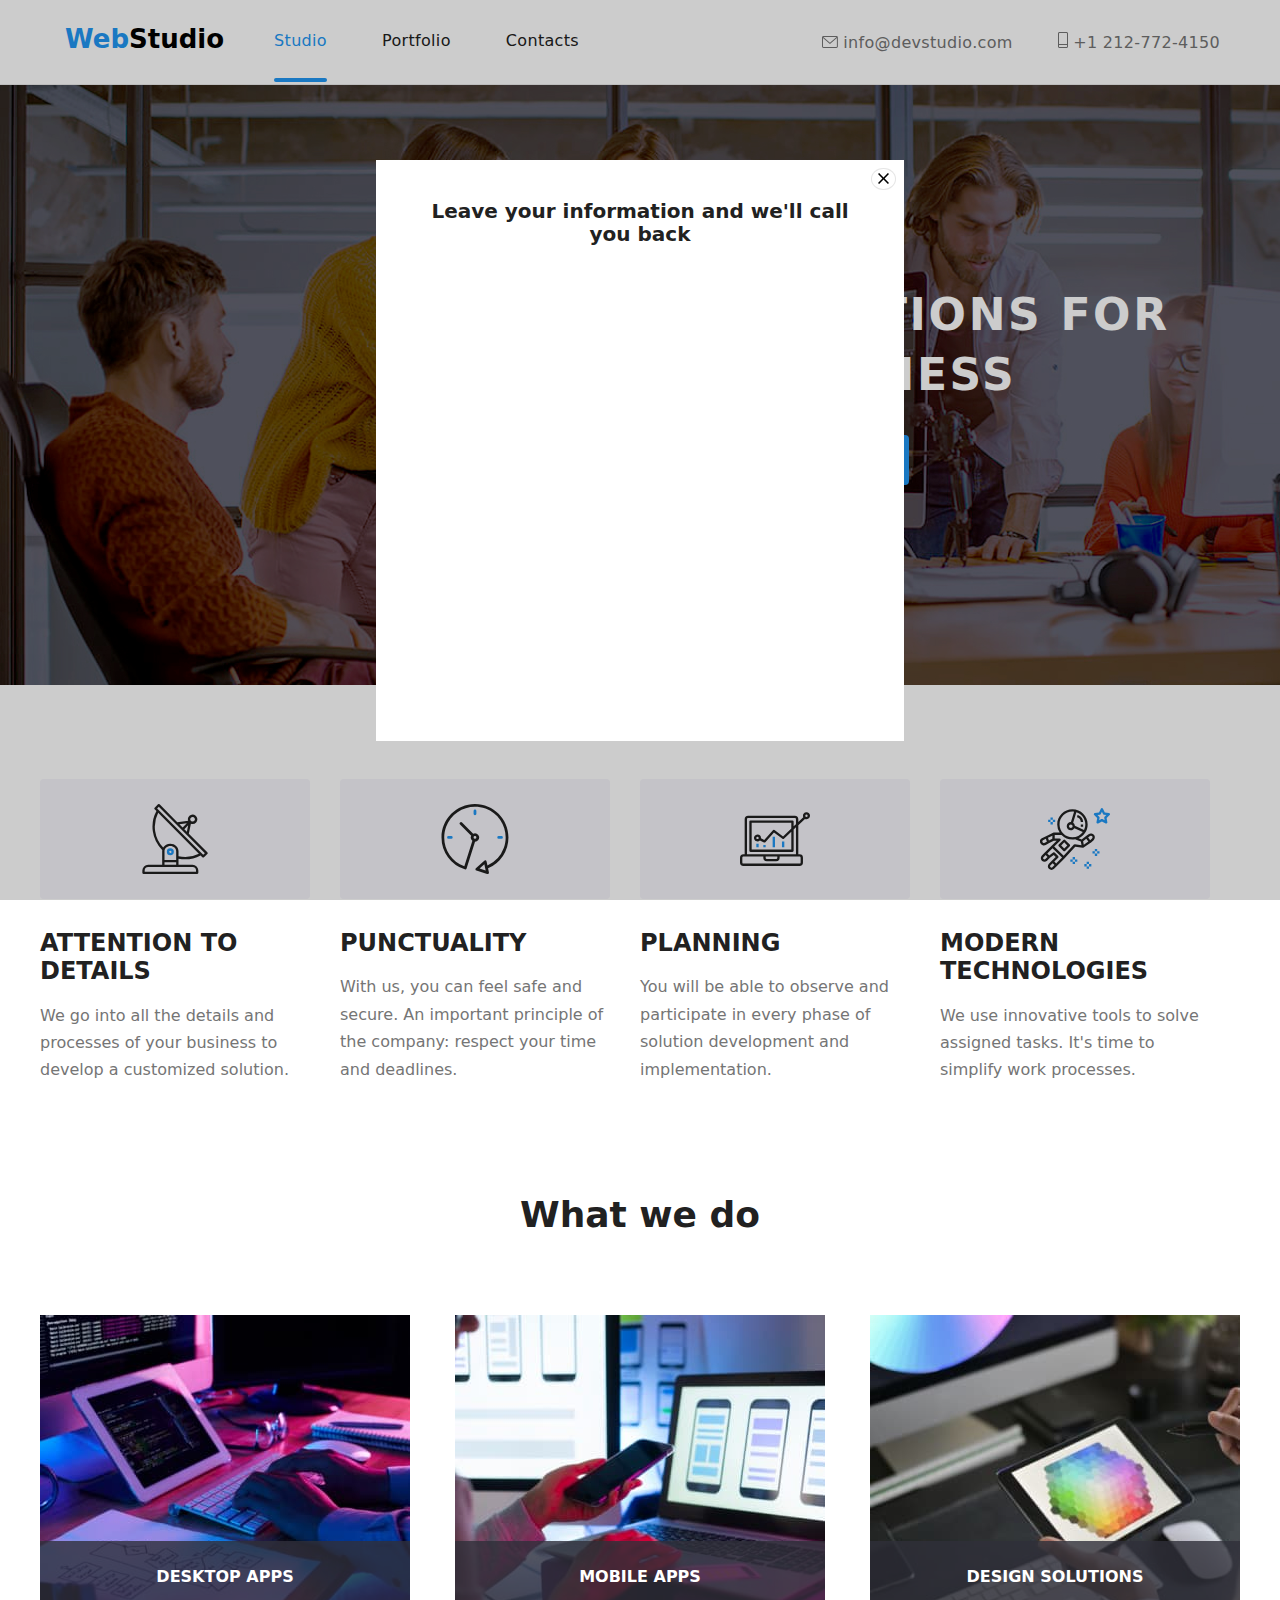
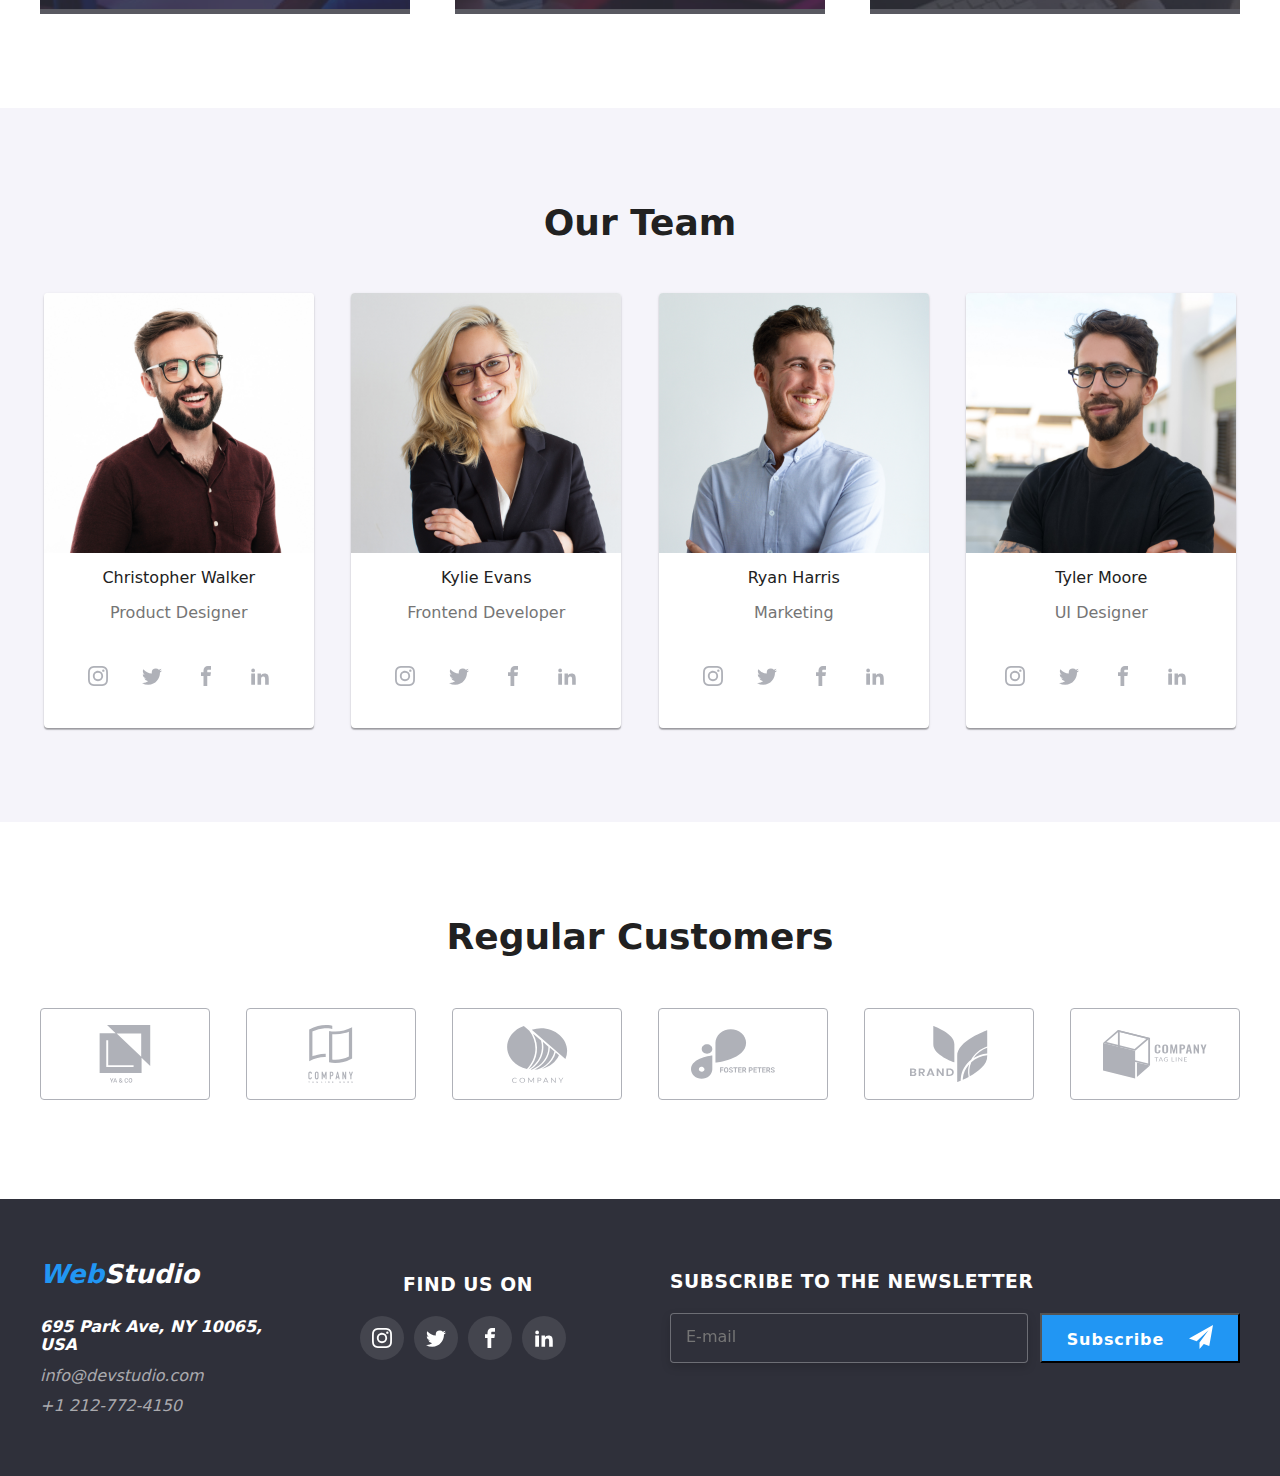
==== index.html @ fa88ace7 "partial" ====
<!DOCTYPE html>
<html lang="en">

<head>
  <title>Web Studio Homework Project</title>
  <link rel="stylesheet"
    href="https://cdnjs.cloudflare.com/ajax/libs/modern-normalize/1.1.0/modern-normalize.min.css" />
  <link rel="stylesheet" href="css/styles.css" />
  <link rel="preconnect" href="https://fonts.googleapis.com">
  <link rel="preconnect" href="https://fonts.gstatic.com" crossorigin>
  <link href="https://fonts.googleapis.com/css2?family=Raleway:wght@700&family=Roboto:wght@400;500;700;900&display=swap"
    rel="stylesheet">

</head>

<body>

  <div class="modal is-hidden" data-modal>
    <div class="inner-modal">
      <button class="close-modal">
        <svg width="11" height="11" data-modal-close>
          <use href="/images/icons.svg#icon-x"></use>
        </svg>
      </button>
      <h2 class="formular-title">Leave your information and we'll call you back</h2>
    </div>

  </div>













  <div class="container border">
    <header class=" section page-header">
      <a class="link header-logo" href="index.html"><span class="logo-highlight">Web</span>Studio
      </a>
      <nav>
        <ul class="unstyled-list">
          <li class="main-nav-item"><a class="main-nav-link link selected-item" href="index.html">Studio</a></li>
          <li class="main-nav-item"><a class="main-nav-link link" href="portofolio.html">Portfolio</a></li>
          <li class="main-nav-item"><a class="main-nav-link link" href="contacts.html">Contacts</a></li>
        </ul>
      </nav>
      <ul class="contact-list unstyled-list">
        <li class="contact-list-item"> <a class="contact-nav-link link" href="mailto:info@devstudio.com">
            <svg class="header-icon" width="16" height="12">
              <use href="images/icons.svg#icon-envelope"></use>
            </svg> info@devstudio.com
          </a>
        </li>
        <li class="contact-list-item"> <a class="contact-nav-link link" href="tel:+12127724150">
            <svg class="header-icon" width="10" height="16">
              <use href="images/icons.svg#icon-Vector"></use>
            </svg>
            +1 212-772-4150</a>
        </li>
      </ul>
    </header>
  </div>
  <main>
    <div class="container">
      <section class="section hero-section">
        <h1 class="hero-title">EFFECTIVE SOLUTIONS FOR</br> YOUR BUSINESS</h1>
        <button class="main-sec-button" type="button" data-modal-open="1">Request our service</button>


      </section>
      </section>
    </div>
    <div class="container">
      <section class="section page-section">
        <ul class="unstyled-list page-sec-icon">
          <li class="page-icon-list">
            <svg class="page-icon">
              <use href="images/icons.svg#icon-antenna">
              </use>
            </svg>
          </li>
          <li class="page-icon-list">
            <svg class="page-icon">
              <use href="images/icons.svg#icon-clock">
              </use>
            </svg>
          </li>
          <li class="page-icon-list">
            <svg class="page-icon">
              <use href="images/icons.svg#icon-diagram">
              </use>
            </svg>
          </li>
          <li class="page-icon-list">
            <svg class="page-icon">
              <use href="images/icons.svg#icon-astronaut">
              </use>
            </svg>
          </li>
        </ul>
        <ul class="unstyled-list page-sec-list">
          <li class="page-list-item">
            <h2 class="page-sec-subtitle">ATTENTION TO DETAILS</h2>
            <p class="page-sec-text">
              We go into all the details and processes
              of your business to develop a
              customized solution.
            </p>
          </li>
          <li class="page-list-item">
            <h2 class="page-sec-subtitle">PUNCTUALITY</h2>
            <p class="page-sec-text">
              With us, you can feel safe and secure.
              An important principle of the company:
              respect your time and deadlines.
            </p>
          </li>
          <li class="page-list-item">
            <h2 class="page-sec-subtitle">PLANNING</h2>
            <p class="page-sec-text">
              You will be able to observe and
              participate in every phase of solution
              development and implementation.
            </p>
          </li>
          <li class="page-list-item">
            <h2 class="page-sec-subtitle">MODERN TECHNOLOGIES</h2>
            <p class="page-sec-text">
              We use innovative tools to solve
              assigned tasks. It's time to simplify work
              processes.
            </p>
          </li>
        </ul>
      </section>
    </div>
    <div class="container">
      <section class="section about-section">
        <h2 class="about-section-title">What we do</h2>
        <div class="about-images">
          <div class="thumb">
            <img src="images/img01.jpg" alt="Typing code" width="370" />
            <p class="label">DESKTOP APPS</p>
          </div>
          <div class="thumb">
            <img src="images/img02.jpg" alt="Designing mobile app" width="370" />
            <p class="label">Mobile APPS</p>
          </div>
          <div class="thumb">
            <img src="images/img03.jpg" alt="Color palette" width="370" />
            <p class="label">DESIGN SOLUTIONS</p>
          </div>
        </div>
      </section>
    </div>

    </div>
    <div class="container team-bg-color">
      <section class="section team-sec">
        <h2 class="section-title">Our Team</h2>
        <ul class="unstyled-list team-list">
          <li class="team-list-item card">
            <img class="card-image" src="images/team/christopherwalker .jpg" alt="Christopher Walker Product designer"
              width="270" />
            <h3 class="employee-name">Christopher Walker</h3>
            <p class="position">Product Designer</p>
            <ul class="unstyled-list social-list">
              <li>
                <a href="#" target="_blank" class="social-link">
                  <svg class="social-icon">
                    <use href="images/icons.svg#icon-instagram">
                    </use>
                  </svg>
                </a>
              </li>
              <li>
                <a href=" #" target="_blank" class="social-link">
                  <svg class="social-icon">
                    <use href="images/icons.svg#icon-twitter"></use>
                  </svg>
                </a>
              </li>
              <li>
                <a href="#" target="_blank" class="social-link">
                  <svg class="social-icon">
                    <use href="images/icons.svg#icon-facebook"></use>
                  </svg>
                </a>
              </li>
              <li>
                <a href="#" target="_blank" class="social-link">
                  <svg class="social-icon">
                    <use href="images/icons.svg#icon-linkedin"></use>
                  </svg>
                </a>
              </li>
            </ul>
          </li>
          <li class="team-list-item card">
            <img class="card-image" src="images/team/kylieevans .jpg" alt="Kylie Evans Frontend Developer"
              width="270" />
            <h3 class="employee-name">Kylie Evans</h3>
            <p class="position">Frontend Developer</p>
            <ul class="unstyled-list social-list">
              <li>
                <a href="#" target="_blank" class="social-link">
                  <svg class="social-icon">
                    <use href="images/icons.svg#icon-instagram">
                    </use>
                  </svg>
                </a>
              </li>
              <li>
                <a href=" #" target="_blank" class="social-link">
                  <svg class="social-icon">
                    <use href="images/icons.svg#icon-twitter"></use>
                  </svg>
                </a>
              </li>
              <li>
                <a href="#" target="_blank" class="social-link">
                  <svg class="social-icon">
                    <use href="images/icons.svg#icon-facebook"></use>
                  </svg>
                </a>
              </li>
              <li>
                <a href="#" target="_blank" class="social-link">
                  <svg class="social-icon">
                    <use href="images/icons.svg#icon-linkedin"></use>
                  </svg>
                </a>
              </li>
            </ul>

          </li>
          <li class="team-list-item card">
            <img class="card-image" src="images/team/ryanharris .jpg" alt="Ryan Harris Marketing" width="270" />
            <h3 class="employee-name">Ryan Harris</h3>
            <p class="position">Marketing</p>
            <ul class="unstyled-list social-list">
              <li>
                <a href="#" target="_blank" class="social-link">
                  <svg class="social-icon">
                    <use href="images/icons.svg#icon-instagram">
                    </use>
                  </svg>
                </a>
              </li>
              <li>
                <a href=" #" target="_blank" class="social-link">
                  <svg class="social-icon">
                    <use href="images/icons.svg#icon-twitter"></use>
                  </svg>
                </a>
              </li>
              <li>
                <a href="#" target="_blank" class="social-link">
                  <svg class="social-icon">
                    <use href="images/icons.svg#icon-facebook"></use>
                  </svg>
                </a>
              </li>
              <li>
                <a href="#" target="_blank" class="social-link">
                  <svg class="social-icon">
                    <use href="images/icons.svg#icon-linkedin"></use>
                  </svg>
                </a>
              </li>
            </ul>

          </li>
          <li class="team-list-item card">
            <img class="card-image" src="images/team/tylermoore .jpg" alt="Tyler Moore UI Designer" width="270" />
            <h3 class="employee-name">Tyler Moore</h3>
            <p class="position">UI Designer</p>
            <ul class="unstyled-list social-list">
              <li>
                <a href="#" target="_blank" class="social-link">
                  <svg class="social-icon">
                    <use href="images/icons.svg#icon-instagram">
                    </use>
                  </svg>
                </a>
              </li>
              <li>
                <a href=" #" target="_blank" class="social-link">
                  <svg class="social-icon">
                    <use href="images/icons.svg#icon-twitter"></use>
                  </svg>
                </a>
              </li>
              <li>
                <a href="#" target="_blank" class="social-link">
                  <svg class="social-icon">
                    <use href="images/icons.svg#icon-facebook"></use>
                  </svg>
                </a>
              </li>
              <li>
                <a href="#" target="_blank" class="social-link">
                  <svg class="social-icon">
                    <use href="images/icons.svg#icon-linkedin"></use>
                  </svg>
                </a>
              </li>
              <li>
            </ul>
          </li>
        </ul>
    </div>
    <div class="container">
      <section class="section">
        <ul class="unstyled-list">
          <h2 class="customers-title">Regular Customers</h2>
          <ul class="unstyled-list customers-list">
            <li class="customers-icon">
              <a href="#" target="_blank">
                <svg class="icon-card">
                  <use href="images/icons.svg#icon-Union">
                  </use>
                </svg>
              </a>
            </li>
            <li class="customers-icon">
              <a href="#" target="_blank">
                <svg class="icon-card">
                  <use href="images/icons.svg#icon-Union-2">
                  </use>
                </svg>
              </a>
            </li>
            <li class="customers-icon">
              <a href="#" target="_blank">
                <svg class="icon-card">
                  <use href="images/icons.svg#icon-Union-3">
                  </use>
                </svg>
              </a>
            </li>
            <li class=" customers-icon">
              <a href="#" target="_blank">
                <svg class="icon-card">
                  <use href="images/icons.svg#icon-Union-4">
                  </use>
                </svg>
              </a>
            </li>
            <li class="customers-icon">
              <a href="#" target="_blank">
                <svg class="icon-card">
                  <use href="images/icons.svg#icon-Union-5">
                  </use>
                </svg>
              </a>
            </li>
            <li class="customers-icon">
              <a href="#" target="_blank">
                <svg class="icon-card">
                  <use href="images/icons.svg#icon-Union-6">
                  </use>
                </svg>
              </a>
            </li>
          </ul>
        </ul>

      </section>

    </div>
    </section>

  </main>
  <div class="container bg-color">
    <footer>
      <section class="section footer-sec">
        <div class="footer-contact">
          <address>
            <a class="link footer-logo" href="index.html"><span class="logo-highlight">Web</span>Studio</a>
            <ul class="unstyled-list footer-adress-link">
              <li>
                <a class="link footer-adress" href="https://goo.gl/maps/WswQV4SVcJRg6rQ7A"
                  rel="noopener noreferrer nofollow" target="_blank">695 Park
                  Ave, NY 10065, USA</a>
              </li>
              <div class="container contact-info">
                <li>
                  <a class="link footer-contact-link" href="mailto:info@devstudio.com">info@devstudio.com</a>
                </li>
                <li>
                  <a class="link footer-contact-link" href="tel:+12127724150">+1 212-772-4150</a>
                </li>
              </div>
            </ul>
          </address>
        </div>
        <div class="container footer-social">
          <h3 class="footer-social-title">Find us on</h3>
          <ul class="unstyled-list social-list">
            <li>
              <a href="#" target="_blank" class="footer-social-link">
                <svg class="footer-social-icon">
                  <use href="images/icons.svg#icon-instagram">
                  </use>
                </svg>
              </a>
            </li>
            <li>
              <a href="#" target="_blank" class="footer-social-link">
                <svg class="footer-social-icon">
                  <use href="images/icons.svg#icon-twitter"></use>
                </svg>
              </a>
            </li>
            <li>
              <a href="#" target="_blank" class="footer-social-link">
                <svg class="footer-social-icon">
                  <use href="images/icons.svg#icon-facebook"></use>
                </svg>
              </a>
            </li>
            <li>
              <a href="#" target="_blank" class="footer-social-link">
                <svg class="footer-social-icon">
                  <use href="images/icons.svg#icon-linkedin"></use>
                </svg>
              </a>
            </li>
            <li>
          </ul>
        </div>
        <div class="container form-container">
          <h3 class="footer-social-title">Subscribe to the newsletter</h3>
          <form class="email-form">
            <input class="email" type="email" name="email" placeholder="E-mail" />
            <button class="form-button" type="submit">Subscribe
              <svg width="24px" height="24px">
                <use href="images/icons.svg#icon-icon-send"></use>
              </svg>
            </button>
          </form>
        </div>
      </section>
    </footer>
  </div>
  <script src="./js/modal.js"></script>
</body>

</html>
---- css/styles.css ----
:root {
  --brand-color: #2196f3;
  --text-color: #757575;
  --background-color: #f5f4fa;
  --link-color: #afb1b8;
  --white-background: #ffffff;
  --subtitle-color: #212121;
}

:body {
  font-family: "Roboro", sans-serif;
  color: #212121;
  font-weight: 400;
  font-size: 14px;
  line-height: 1.14;
  letter-spacing: 0.03em;
}

ul {
  padding-inline-start: 0;
}

.unstyled-list {
  list-style-type: none;
  margin: 0 auto;
}

.link {
  text-decoration: none;
}

.container {
  max-width: 1600px;
  justify-content: center;
  margin: 0 auto;
  padding: 0;
}

.section {
  width: 1200px;
  margin: 0 auto;
}
/*header styling */

.border {
  border-bottom: 1px solid #ececec;
  background-color: var(--white-background);
}

.page-header {
  display: flex;
}

.header-logo {
  font: "Raleway", sans-serif;
  color: #000000;
  font-weight: 700;
  font-size: 26px;
  line-height: 1.19;
  padding: 24px 025px;
  height: 31px;
}

.logo-highlight {
  color: var(--brand-color);
}

.main-nav-item {
  display: inline-block;
  padding: 32px 25px;
}

.main-nav-link {
  position: relative;
  font-weight: 500;
  letter-spacing: 0.02em;
  margin: 0 auto;
  color: var(--subtitle-color);
}

.main-nav-link:hover,
.main-nav-link:active,
.main-nav-link:focus {
  color: var(--brand-color);
  cubic-bezier: (0.4, 0, 0.2, 1);
  transition: transform 250ms ease;
}

.selected-item {
  position: relative;
  width: 100%;
  color: var(--brand-color);
}

.selected-item::after {
  content: " ";
  position: absolute;
  background-color: var(--brand-color);
  width: 100%;
  height: 4px;
  left: 0;
  bottom: -32px;
  border-radius: 2px;
}

.contact-list {
  margin-right: 0;
}

.contact-list-item {
  display: inline-block;
  padding: 32px 20px;
}

.contact-nav-link {
  color: var(--text-color);
  font-weight: 500;
  letter-spacing: 0.02em;
}

.contact-nav-link:hover,
.contact-nav-link:active,
.contact-nav-link:focus {
  color: var(--brand-color);
  cubic-bezier: (0.4, 0, 0.2, 1);
  transition: transform 250ms ease;
}

.header-icon {
  fill: currentColor;
}

.header-icon:hover {
  color: var(--brand-color);
  cubic-bezier: (0.4, 0, 0.2, 1);
  transition: transform 250ms ease;
}

/* Hero section styling */
.hero-section {
  background-image: url(../images/background-image.jpg);
  background-color: #2f303a66;
  background-blend-mode: darken;
  text-align: center;
  width: 1600px;
  height: 600px;
}

.hero-title {
  display: flex;
  flex-direction: column;
  color: var(--white-background);
  text-align: center;
  font-weight: 900;
  font-size: 44px;
  line-height: 1.36;
  letter-spacing: 0.06em;
  padding: 200px 0 30px;
  margin: 0 auto;
}

.main-sec-button {
  color: var(--white-background);
  background-color: var(--brand-color);
  border: none;
  border-radius: 4px;
  cursor: pointer;
  font-weight: 700;
  font-size: 16px;
  line-height: 1.87;
  padding: 10px 19px 10px 20px;
}

.main-sec-button:hover,
.main-sec-button:active,
.main-sec-button:focus {
  background-color: #188ce8;
  cubic-bezier: (0.4, 0, 0.2, 1);
  transition: transform 250ms ease;
}

.close-modal {
  position: absolute;
  display: inline-block;
  border: none;
  text-decoration: none;
  border: 1px solid rgba(0, 0, 0, 0.1);
  border-radius: 50%;
  background-color: var(--white-background);
  cursor: pointer;
  text-align: center;
  -webkit-appearance: none;
  -moz-appearance: none;
  top: 8px;
  right: 8px;
}

.modal {
  display: flex;
  position: fixed;
  justify-content: center;
  align-items: center;
  width: 100%;
  height: 100%;
  z-index: 99;
  background-color: rgba(0, 0, 0, 0.2);
  transition: opacity 500ms linear;
}

.inner-modal {
  position: relative;
  width: 528px;
  height: 581px;
  background-color: var(--white-background);
}

/*
.is-hidden {
  visibility: hidden;
  opacity: 0;
  pointer-events: none;
  transform: scale(0.1);
}

*/

.formular-title {
  font-weight: 700;
  font-size: 20px;
  line-height: 1.15;
  text-align: center;
  color: var(--subtitle-color);
  margin: 40px;
}

/* page section styling */

.page-sec-list {
  display: flex;
  gap: 30px;
}

.page-list-item {
  display: block;
  justify-content: space-between;
  align-items: center;
  justify-content: center;
  width: 270px;
}

.page-sec-subtitle {
  display: block;
  color: var(--subtitle-color);
  width: 270px;
  font-weight: 700;
  line-height: 1.17;
  margin-top: 30px;
  margin-bottom: 10px;
}

.page-sec-text {
  display: block;
  color: var(--text-color);
  width: 270px;
  line-height: 1.71;
}

.page-sec-icon {
  display: flex;
  gap: 30px;
}

.page-icon-list {
  display: flex;
  justify-content: center;
  align-items: center;
  background-color: var(--background-color);
  width: 270px;
  height: 120px;
  border-radius: 4px;
  margin-top: 94px;
}

.page-icon {
  max-width: 70px;
  height: 70px;
}

/* About section styling */

.about-section {
  margin: 0 auto;
}

.about-section-title {
  font-weight: 700;
  font-size: 36px;
  line-height: 1.16;
  text-align: center;
  padding-bottom: 50px;
  margin-top: 94px;
  color: var(--subtitle-color);
}

.about-images {
  display: flex;
  flex-basis: 370px;
  gap: 30px;
  justify-content: space-between;
  padding-bottom: 94px;
}

.thumb {
  position: relative;
}

.thumb > .label {
  position: absolute;
  bottom: 0;
  left: 0;
  right: 0;
  padding: 27px;
  margin: 0;

  background-color: #2f303acc;
  background-blend-mode: 80%;
  font-weight: 700;
  list-style: 1.17;
  color: var(--white-background);
  text-transform: uppercase;
  text-align: center;
}

/* team section styling */

.team-bg-color {
  background-color: var(--background-color);
}

.team-sec {
  margin: 0 auto;
  width: 1200px;
}

.section-title {
  font-weight: 700;
  font-size: 36px;
  line-height: 1.16;
  padding-bottom: 50px;
  padding-top: 94px;
  margin: 0 auto;
  text-align: center;
  color: var(--subtitle-color);
}

.team-list {
  display: flex;
  gap: 30px;
  justify-content: space-between;
}

.team-list-item {
  text-align: center;
  flex-basis: 270px;
  flex-grow: 0;
  flex-shrink: 1;
}

.employee-name {
  color: var(--subtitle-color);
  font-weight: 500;
  font-size: 16px;
  line-height: 1.18;
}

.social-icon {
  width: 20px;
  height: 20px;
  fill: currentColor;
}

.social-list {
  display: flex;
  justify-content: center;
  gap: 10px;
  padding-top: 15px;
  padding-bottom: 30px;
}

.social-link {
  border-radius: 50%;
  display: flex;
  justify-content: center;
  align-items: center;
  width: 44px;
  height: 44px;
  color: var(--link-color);
}

.social-link:hover {
  color: var(--white-background);
  background-color: var(--brand-color);
  cubic-bezier: (0.4, 0, 0.2, 1);
  transition: transform 250ms ease;
}

.position {
  color: var(--text-color);
  font-size: 16px;
  line-height: 1.18;
}

*,
*::before,
*::after {
  box-sizing: border-box;
}

.card {
  max-width: 270px;
  margin-bottom: 94px;
  margin-left: auto;
  margin-right: auto;
  border-radius: 4px;
  overflow: hidden;
  box-shadow: 0px 1px 3px rgba(0, 0, 0, 0.12), 0px 1px 1px rgba(0, 0, 0, 0.14),
    0px 2px 1px rgba(0, 0, 0, 0.2);
  background-color: var(--white-background);
  gap: 30px;
}

.card-image {
  max-width: 100%;
  height: auto;
  display: block;
}

/* customers section */

.customers-title {
  display: flex;
  flex-direction: row;
  justify-content: center;
  align-self: center;
  color: var(--subtitle-color);
  font-weight: 700;
  font-size: 36px;
  line-height: 1.17;
  padding-top: 94px;
  padding-bottom: 50px;
  margin: 0 auto;
}

.customers-list {
  display: flex;
  justify-content: space-between;
  max-width: 1200px;
  padding-bottom: 94px;
  margin: 0px auto;
}

*,
*::before,
*::after {
  box-sizing: border-box;
}

.icon-card {
  width: 170px;
  height: 92px;
  border: 1px solid var(--link-color);
  border-radius: 4px;
  fill: currentColor;
  color: var(--link-color);
  text-align: center;
  padding: 16px 32px;
}

.icon-card:hover {
  fill: var(--brand-color);
  border-color: var(--brand-color);
  cubic-bezier: (0.4, 0, 0.2, 1);
  transition: transform 250ms ease;
}

/* footer */
.bg-color {
  background-color: #2f303a;
  max-width: 1600px;
}

.footer-sec {
  display: flex;
  margin: 0 auto;
}

/* Footer contact styling */

.footer-contact {
  display: inline-block;
  margin: 0;
  padding-top: 60px;
}

.footer-logo {
  color: var(--white-background);
  font-weight: 700;
  font-size: 26px;
  line-height: 1.19;
  width: 145px;
}

.logo-highlight {
  font: "Raleway";
  color: var(--brand-color);
}

.footer-adress-link {
  margin-top: 28px;
}

.footer-adress {
  font-weight: 700;
  line-height: 1.17;
  color: var(--white-background);
}
.contact-info {
  margin-bottom: 60px;
}

.footer-contact-link {
  color: #ffffff99;
  display: block;
  margin-top: 12px;
}

/* Footer social info */

.footer-social {
  display: inline-block;
  margin: 0 auto;
  margin-top: 75px;
  margin-left: 94px;
}

.footer-social-list {
  display: block;
  flex-direction: column;
  justify-content: center;
  margin: 0 auto;
  gap: 10px;
}

.footer-social-title {
  display: block;
  justify-content: center;
  text-align: center;
  color: var(--white-background);
  text-transform: uppercase;
  font-weight: 700;
  line-height: 1.17;
  letter-spacing: 0.03em;
  margin: 0 auto;
  margin-bottom: 20px;
}

.footer-social-icon {
  display: block;
  width: 20px;
  height: 20px;
  fill: currentColor;
}

.footer-social-link {
  display: flex;
  justify-content: center;
  align-items: center;
  border-radius: 50%;
  width: 44px;
  height: 44px;
  margin: 0;
  color: var(--white-background);
  background-color: #ffffff1a;
}

.footer-social-link:hover {
  color: var(--white-background);
  background-color: var(--brand-color);
  cubic-bezier: (0.4, 0, 0.2, 1);
  transition: transform 250ms ease;
}

.footer-social .social-list {
  padding: 0;
}

/* Footer Formular */

.form-container {
  margin-top: 72px;
  margin-left: 94px;
}

.form-container .footer-social-title {
  text-align: start;
}

.email-form {
  display: flex;
  height: 50px;
  gap: 12px;
}

.email {
  width: 358px;
  background-color: #2f303a;
  border: 1px solid rgba(255, 255, 255, 0.3);
  filter: drop-shadow(0px 4px 4px rgba(0, 0, 0, 0.15));
  border-radius: 4px;
  padding: 15px;
}

.form-button {
  display: flex;
  flex-wrap: nowrap;
  font-weight: 700;
  font-size: 16px;
  line-height: 1.88;
  letter-spacing: 0.06em;
  width: 200px;
  height: 50px;
  background-color: var(--brand-color);
  color: var(--white-background);
  fill: var(--white-background);
  cursor: pointer;
  font-weight: 700;
  font-size: 16px;
  justify-content: center;
  text-align: center;
  gap: 25px;
  padding: 10px;
}

/* PORTOFOLIO styling */

.portofolio-menu {
  display: flex;
  justify-content: center;
  gap: 8px;
  width: 1200px;
  margin: 0 auto;
  margin-top: 94px;
  padding-bottom: 50px;
}

.portofolio-button {
  background-color: #f5f4fa;
  border: none;
  cursor: pointer;
  font-weight: 500;
  font-size: 16px;
  line-height: 1.6;
  padding: 6px 22px;
  text-align: center;
}

.portofolio-button:hover,
.portofolio-button:active,
.portofolio-button:focus {
  color: var(--white-background);
  background-color: var(--brand-color);
  cubic-bezier: (0.4, 0, 0.2, 1);
  transition: transform 250ms ease;
}

.portofolio {
  display: flex;
  flex-direction: row;
  gap: 30px;
  flex-wrap: wrap;
  padding-top: 0px;
  padding-bottom: 94px;
  width: 1200px;
  margin: 0 auto;
}

.portofolio-subtitle {
  font-weight: 700;
  font-size: 18px;
  line-height: 2;
  letter-spacing: 0.06em;
  padding: 20px 24px 4px;
  margin: 0 auto;
}

.portofolio-text {
  color: var(--text-color);
  font-size: 16px;
  line-height: 1.87;
  padding: 0 24px 20px;
  margin: 0 auto;
}

*,
*::before,
*::after {
  box-sizing: border-box;
}

.portofolio-card {
  display: block;
  gap: 30px;
  width: 370px;
  border: 1px solid #eeeeee;
  background-color: var(--white-background);
  margin: 0 auto;
}

.portofolio-card-border {
  display: block;
  margin: 0 auto;
}

.img-card {
  display: block;
  position: relative;
  overflow: hidden;
  height: 294px;
  margin: 0 auto;
}

.portofolio-card-border:hover {
  border: 1px solid #eeeeee;
  box-shadow: 0px 1px 1px rgba(0, 0, 0, 0.12), 0px 4px 4px rgba(0, 0, 0, 0.06),
    1px 4px 6px rgba(0, 0, 0, 0.16);
  cubic-bezier: (0.4, 0, 0.2, 1);
  transition: transform 250ms ease;
}

.overlay {
  background-color: var(--brand-color);
  opacity: 90%;
  display: flex;
  justify-content: center;
  align-items: center;
  color: var(--white-background);
  font-size: 18px;
  line-height: 1.56;
  width: 100%;
  height: 100%;
  margin: 0;
  padding: 24px;
  position: absolute;
  transform: translatey(100%);
  transition: transform 250ms ease;
}

.portofolio-card-border:hover .overlay {
  transform: translatey(0);
  cubic-bezier: (0.4, 0, 0.2, 1);
  transition: transform 250ms ease;
}

.visually-hidden {
  position: absolute;
  width: 1px;
  height: 1px;
  margin: -1px;
  border: 0;
  padding: 0;
  white-space: nowrap;
  clip-path: inset(100%);
  clip: rect(0 0 0 0);
  overflow: hidden;
}
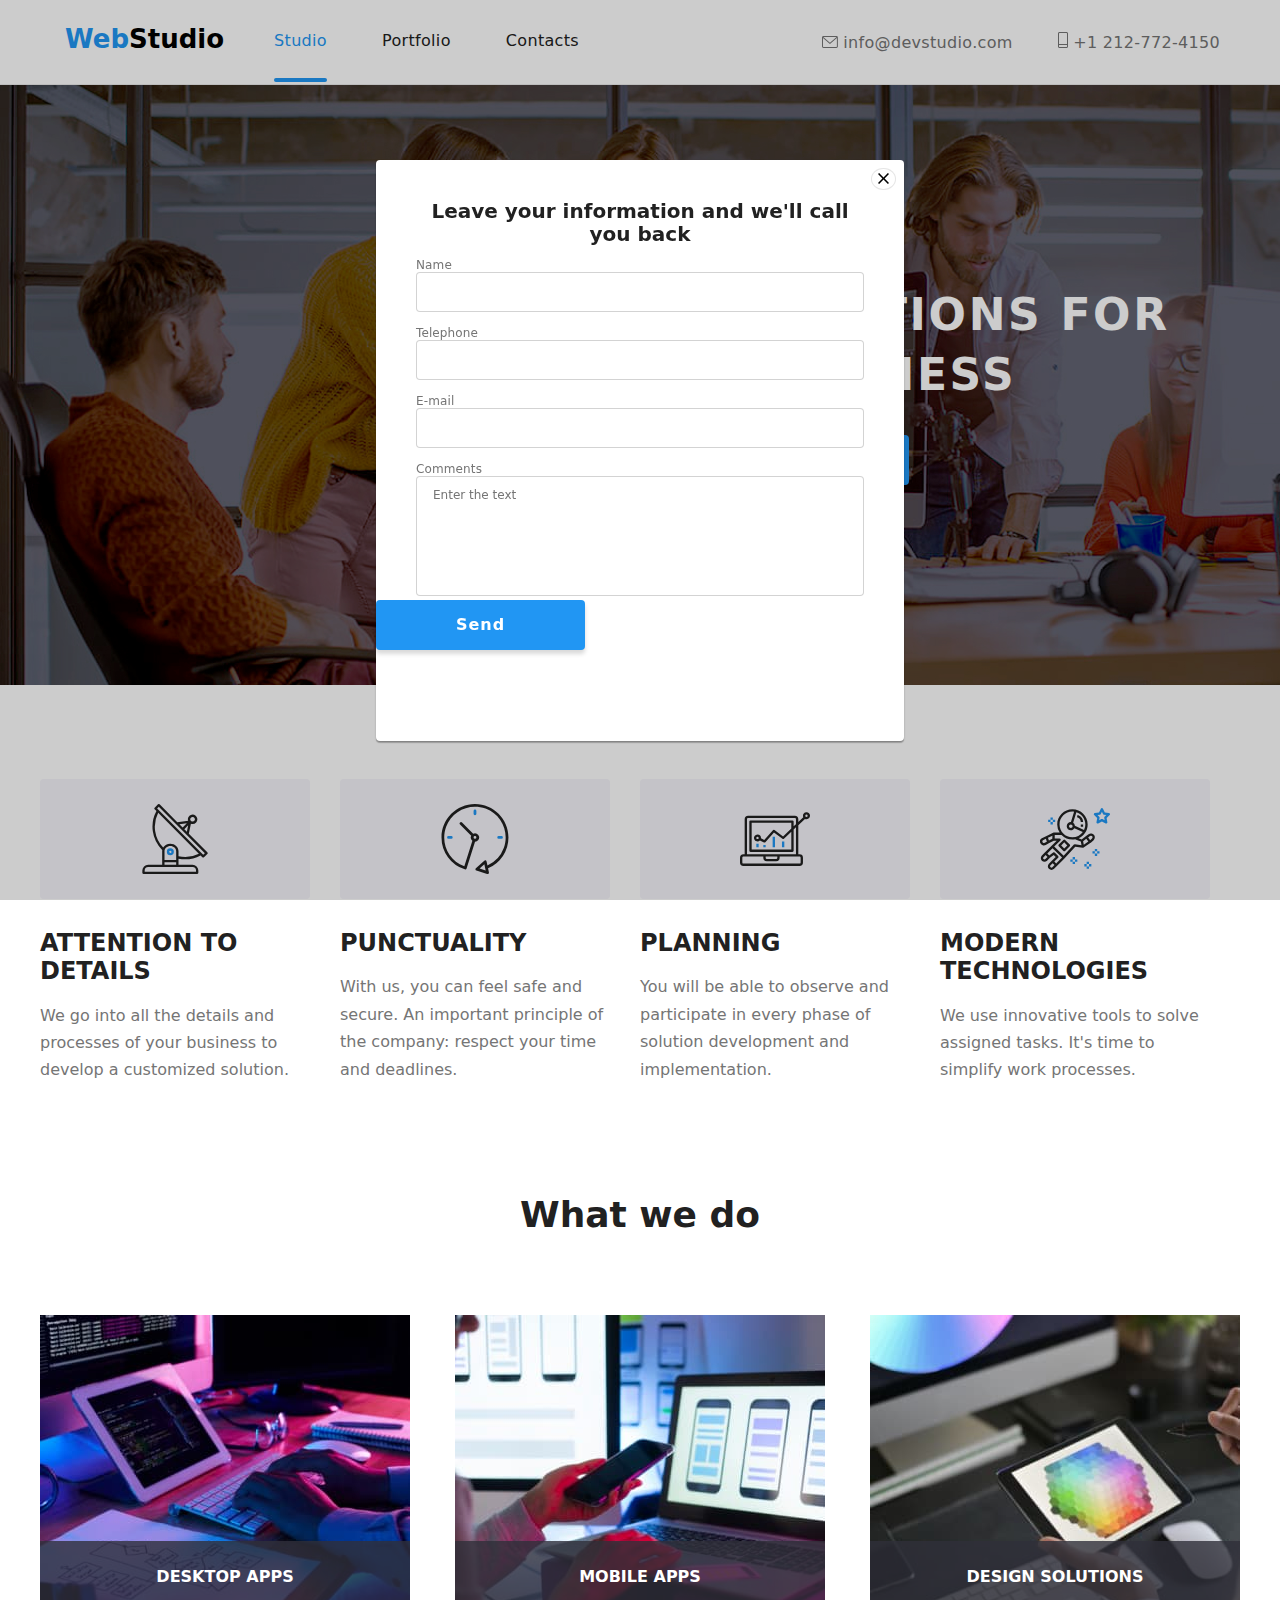
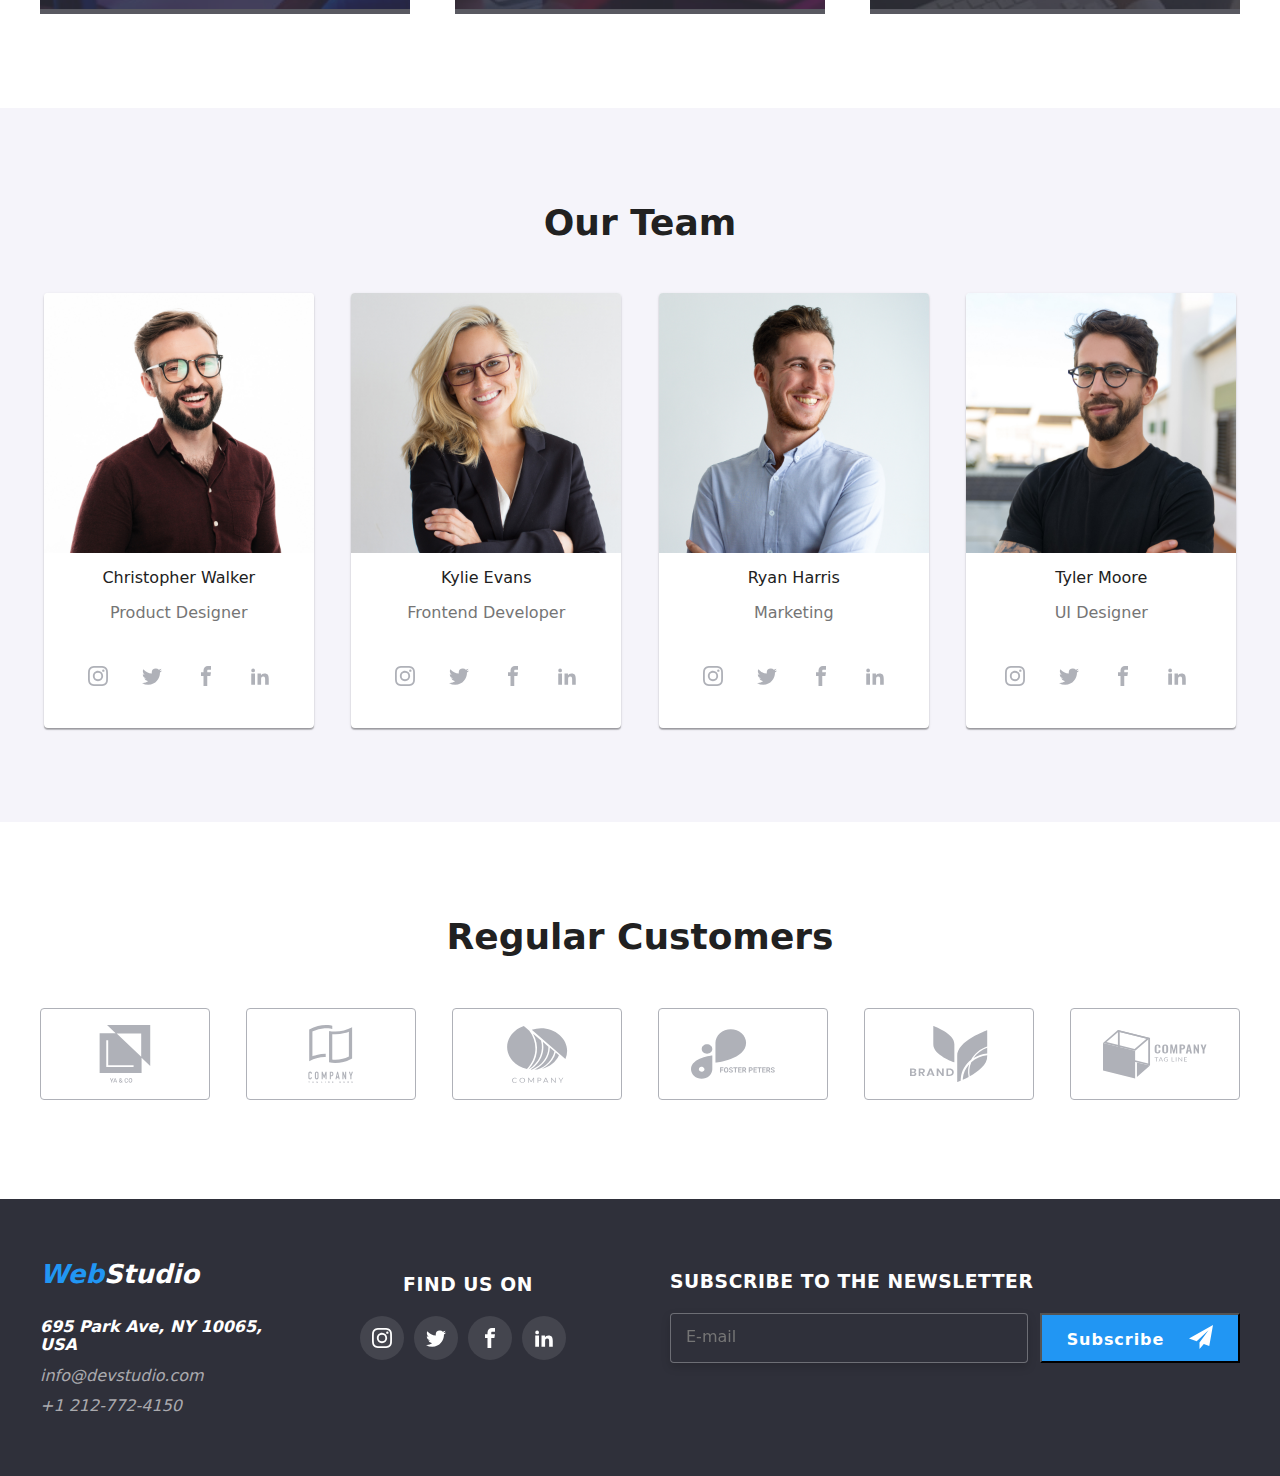
==== commit 5157f698: "partial" ====
--- a/index.html
+++ b/index.html
@@ -19,10 +19,45 @@
     <div class="inner-modal">
       <button class="close-modal">
         <svg width="11" height="11" data-modal-close>
-          <use href="/images/icons.svg#icon-x"></use>
+          <use href="images/icons.svg#icon-x"></use>
         </svg>
       </button>
-      <h2 class="formular-title">Leave your information and we'll call you back</h2>
+
+
+      <div class="request-form">
+        <h2 class="formular-title">Leave your information and we'll call you back</h2>
+        <form name="request_form" autocomplete="on" novalidate>
+          <label>Name
+            <input type="text" name="name" />
+            <sgv>
+              <use href="/images/icons.svg#icon-Name" width="12px" height="12px">
+              </use>
+            </sgv>
+          </label>
+          <label>Telephone
+            <input type="tel" name="phone" />
+            <sgv>
+              <use href="/images/icons.svg#icon-phone" width="13px" height="13px">
+              </use>
+            </sgv>
+          </label>
+
+          <label>E-mail
+            <input type="email" name="email" />
+            <sgv>
+              <use href="/images/icons.svg#icon-envelope" width="15px" height="12px">
+              </use>
+            </sgv>
+          </label>
+
+          <label>Comments
+            <textarea name="comments" placeholder="Enter the text"></textarea>
+          </label>
+          <button class="request-botton" type="submit">Send</button>
+        </form>
+
+
+      </div>
     </div>
 
   </div>
@@ -442,7 +477,7 @@
             <input class="email" type="email" name="email" placeholder="E-mail" />
             <button class="form-button" type="submit">Subscribe
               <svg width="24px" height="24px">
-                <use href="images/icons.svg#icon-icon-send"></use>
+                <use href="images/icons.svg#icon-send"></use>
               </svg>
             </button>
           </form>
--- a/css/styles.css
+++ b/css/styles.css
@@ -212,6 +212,9 @@
   width: 528px;
   height: 581px;
   background-color: var(--white-background);
+  box-shadow: 0px 1px 3px rgba(0, 0, 0, 0.12), 0px 1px 1px rgba(0, 0, 0, 0.14),
+    0px 2px 1px rgba(0, 0, 0, 0.2);
+  border-radius: 4px;
 }
 
 /*
@@ -231,6 +234,63 @@
   text-align: center;
   color: var(--subtitle-color);
   margin: 40px;
+  margin-bottom: 12px;
+}
+
+.request-form label {
+  position: relative;
+  display: flex;
+  flex-direction: column;
+  font-size: 12px;
+  line-height: 1.17;
+  letter-spacing: 0.01em;
+  color: var(--text-color);
+  margin: 4px 40px;
+}
+
+.request-form label input {
+  border: 1px solid rgba(33, 33, 33, 0.2);
+  border-radius: 4px;
+  margin-bottom: 10px;
+  width: 448px;
+  height: 40px;
+}
+
+.request-form label svg {
+  position: absolute;
+  top: 50%;
+  left: 0;
+  fill: var(--text-color);
+  margin-top: -20px;
+  height: 30px;
+}
+
+.request-form label textarea {
+  resize: none;
+  color: rgba(117, 117, 117, 0.5);
+  border: 1px solid rgba(33, 33, 33, 0.2);
+  border-radius: 4px;
+  padding: 12px 16px;
+  width: 448px;
+  height: 120px;
+}
+
+.request-botton {
+  display: flex;
+  justify-content: center;
+  align-items: center;
+  text-align: center;
+  font-weight: 700;
+  font-size: 16px;
+  line-height: 1.88;
+  letter-spacing: 0.06em;
+  background: var(--brand-color);
+  box-shadow: 0px 4px 4px rgba(0, 0, 0, 0.15);
+  border-radius: 4px;
+  border: none;
+  cursor: pointer;
+  color: var(--white-background);
+  padding: 10px 80px;
 }
 
 /* page section styling */
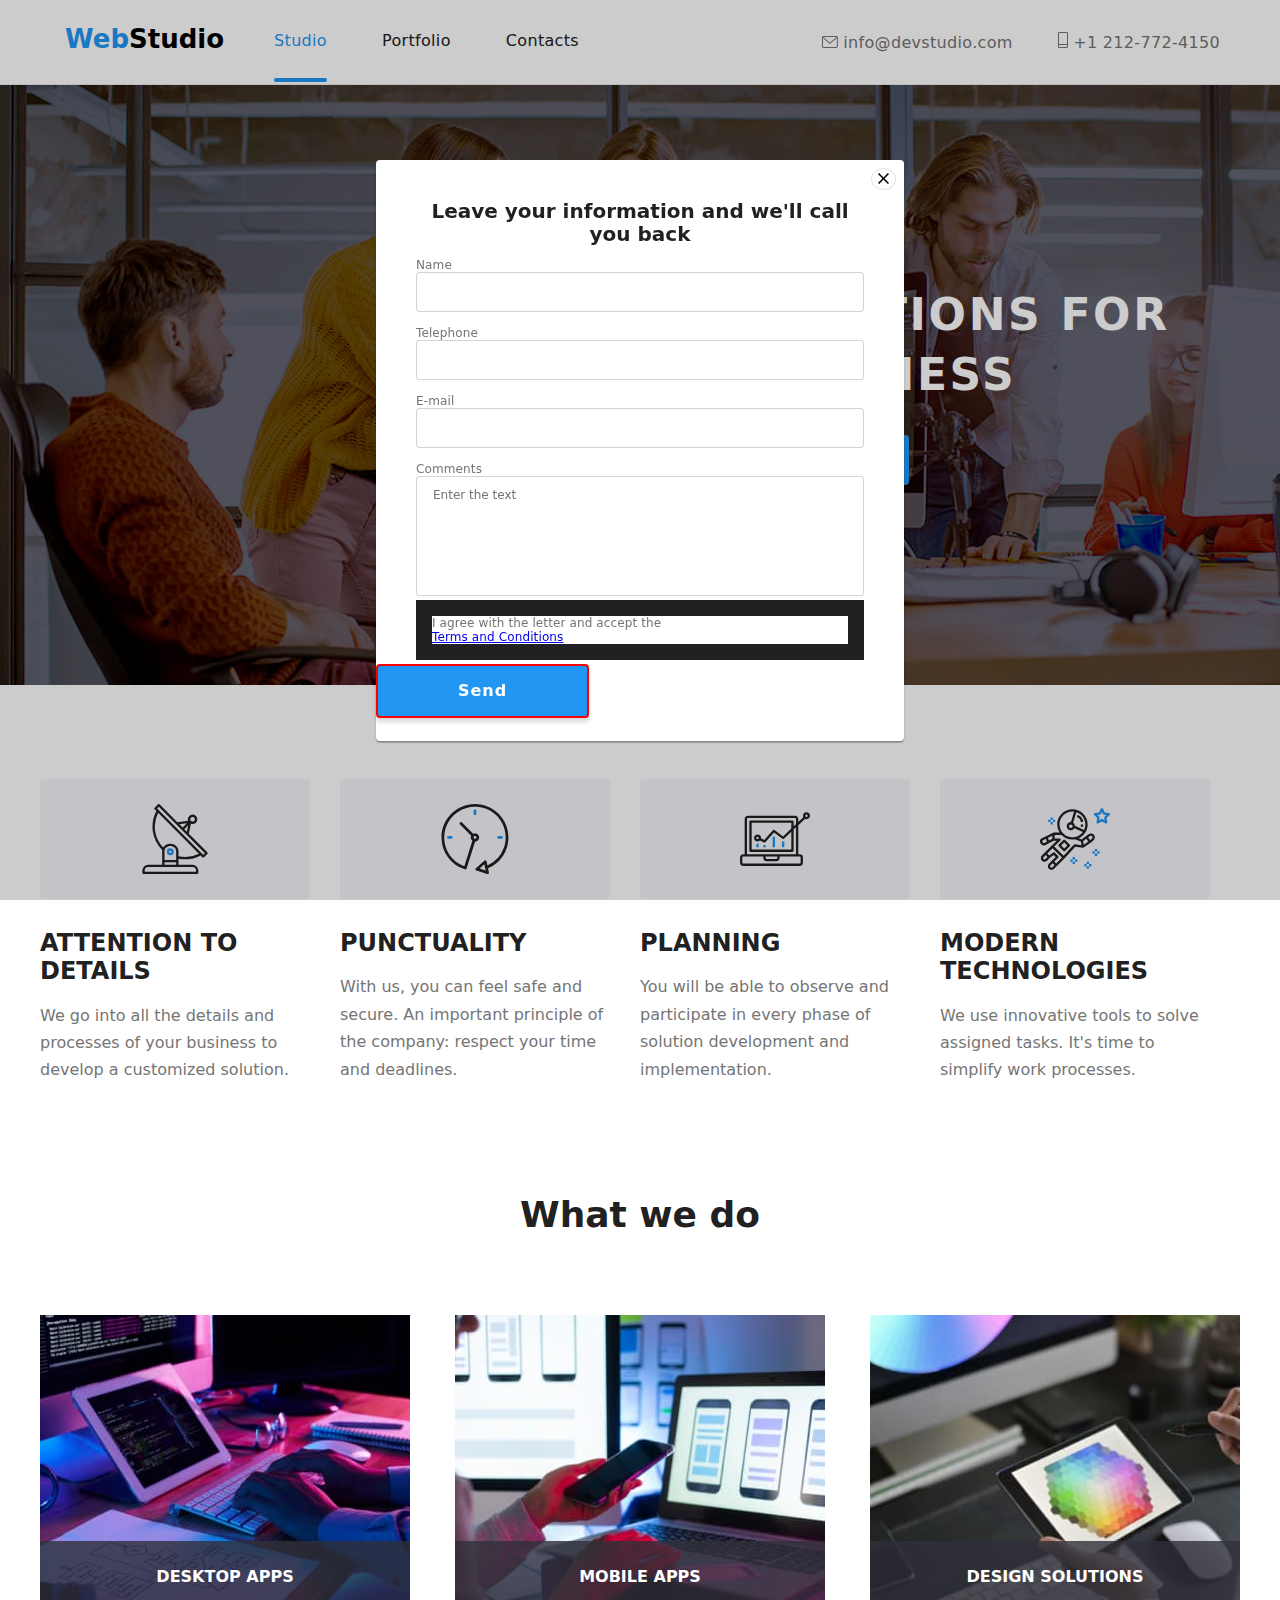
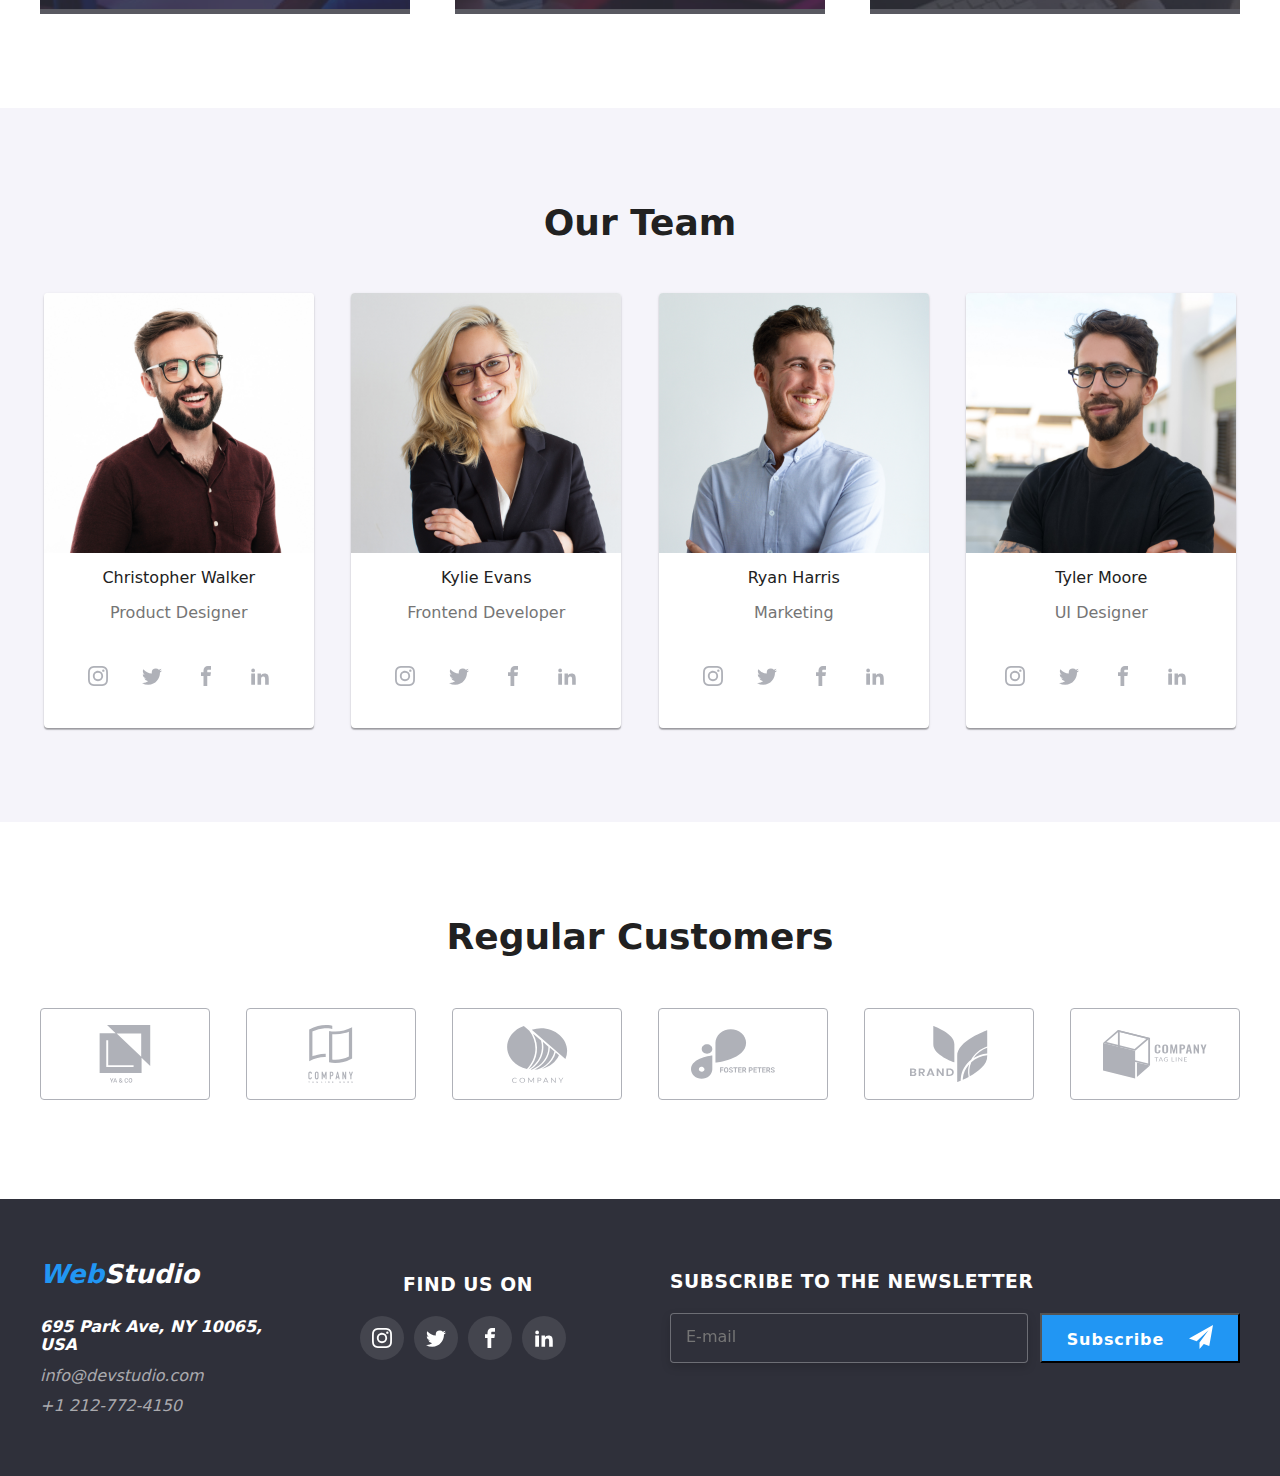
==== commit 2c25425f: "partial" ====
--- a/index.html
+++ b/index.html
@@ -28,32 +28,35 @@
         <h2 class="formular-title">Leave your information and we'll call you back</h2>
         <form name="request_form" autocomplete="on" novalidate>
           <label>Name
+            <sgv>
+              <use href="/images/icons.svg#icon-person-black"></use>
+            </sgv>
             <input type="text" name="name" />
-            <sgv>
-              <use href="/images/icons.svg#icon-Name" width="12px" height="12px">
-              </use>
-            </sgv>
+
           </label>
           <label>Telephone
+            <sgv>
+              <use href="/images/icons.svg#icon-phone-black"></use>
+            </sgv>
             <input type="tel" name="phone" />
+
+          </label>
+
+          <label>E-mail
             <sgv>
-              <use href="/images/icons.svg#icon-phone" width="13px" height="13px">
-              </use>
+              <use href="/images/icons.svg#icon-email-black"></use>
             </sgv>
-          </label>
-
-          <label>E-mail
             <input type="email" name="email" />
-            <sgv>
-              <use href="/images/icons.svg#icon-envelope" width="15px" height="12px">
-              </use>
-            </sgv>
+
           </label>
 
           <label>Comments
             <textarea name="comments" placeholder="Enter the text"></textarea>
           </label>
-          <button class="request-botton" type="submit">Send</button>
+          <label class="checkbox">
+            I agree with the letter and accept the <a href="#"> Terms and Conditions</a> </label>
+          <laber> <button class="request-botton" type="submit">Send</button>
+          </laber>
         </form>
 
 
--- a/css/styles.css
+++ b/css/styles.css
@@ -275,11 +275,18 @@
   height: 120px;
 }
 
+.checkbox {
+  display: flex;
+  flex-direction: row;
+  color: var(--text-color);
+  border: 16px solid var(--subtitle-color);
+}
+
 .request-botton {
   display: flex;
   justify-content: center;
   align-items: center;
-  text-align: center;
+  align-self: center;
   font-weight: 700;
   font-size: 16px;
   line-height: 1.88;
@@ -291,6 +298,7 @@
   cursor: pointer;
   color: var(--white-background);
   padding: 10px 80px;
+  border: 2px solid red;
 }
 
 /* page section styling */
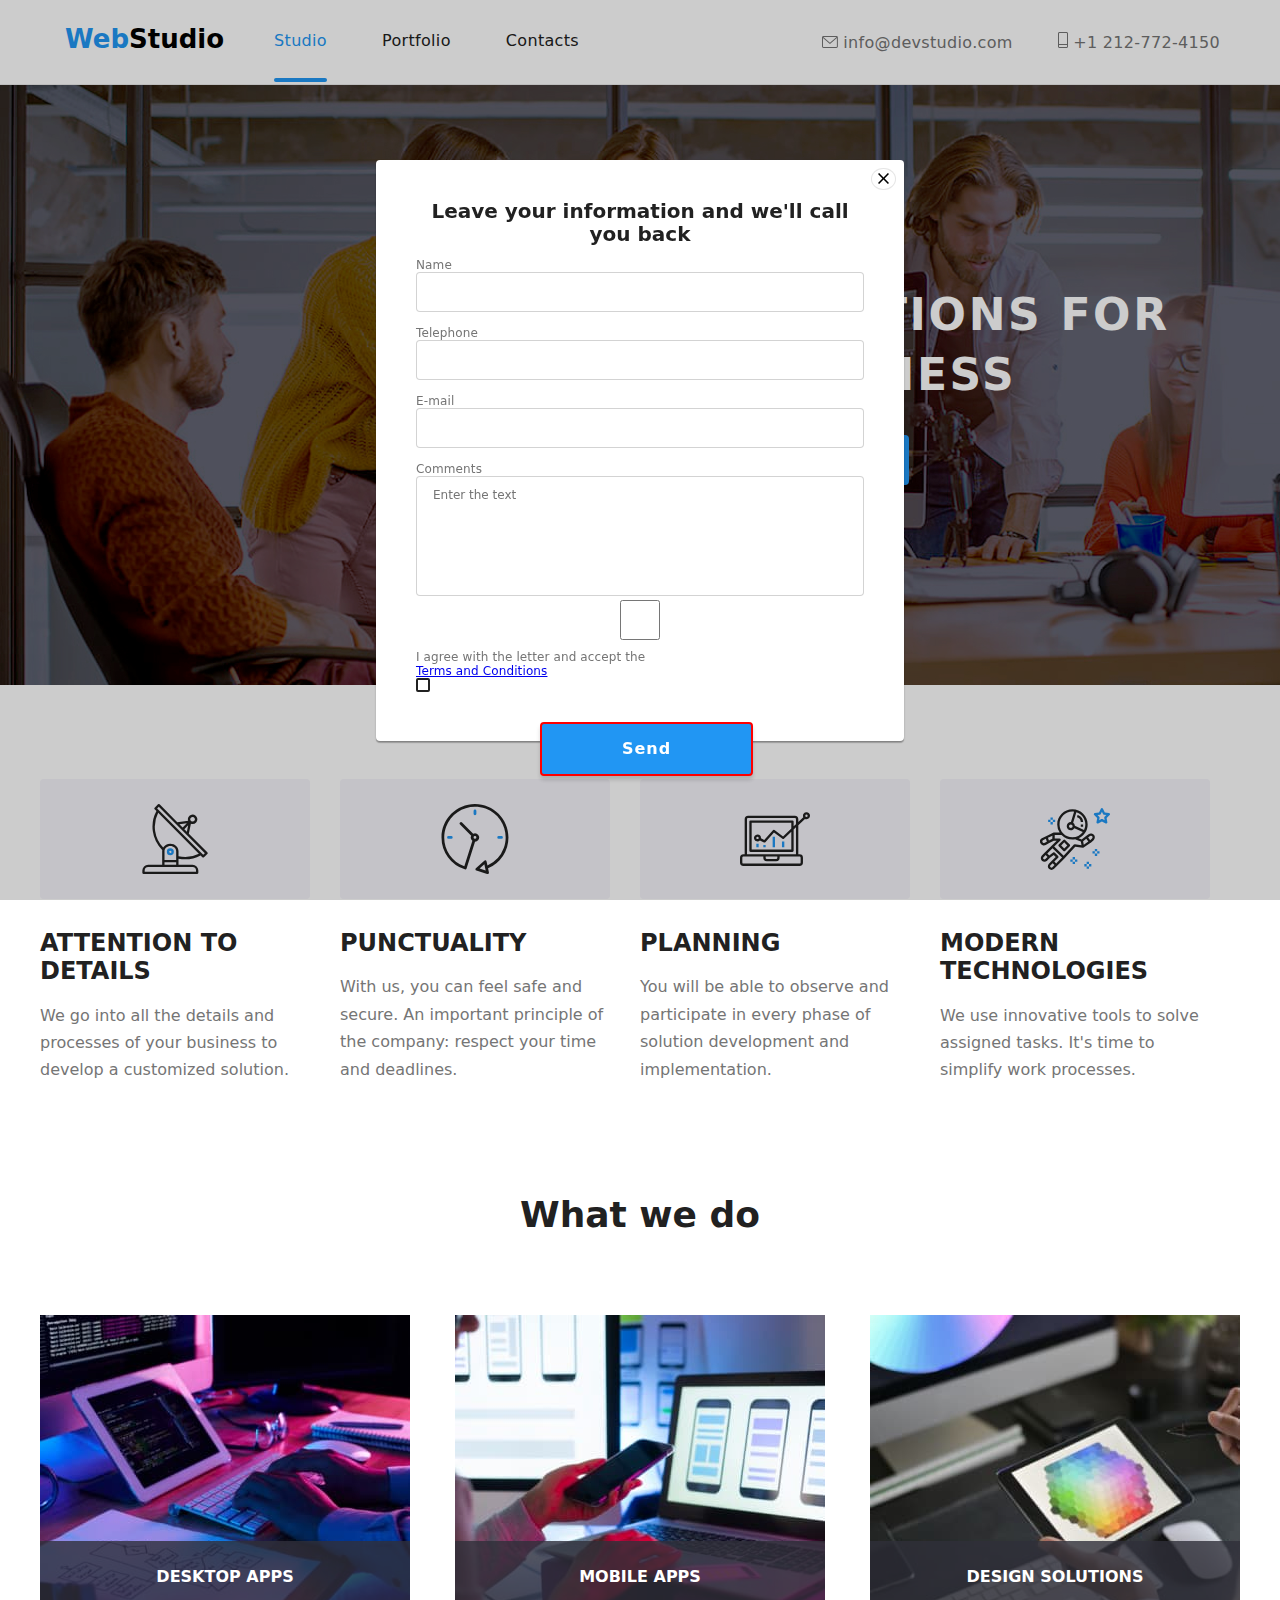
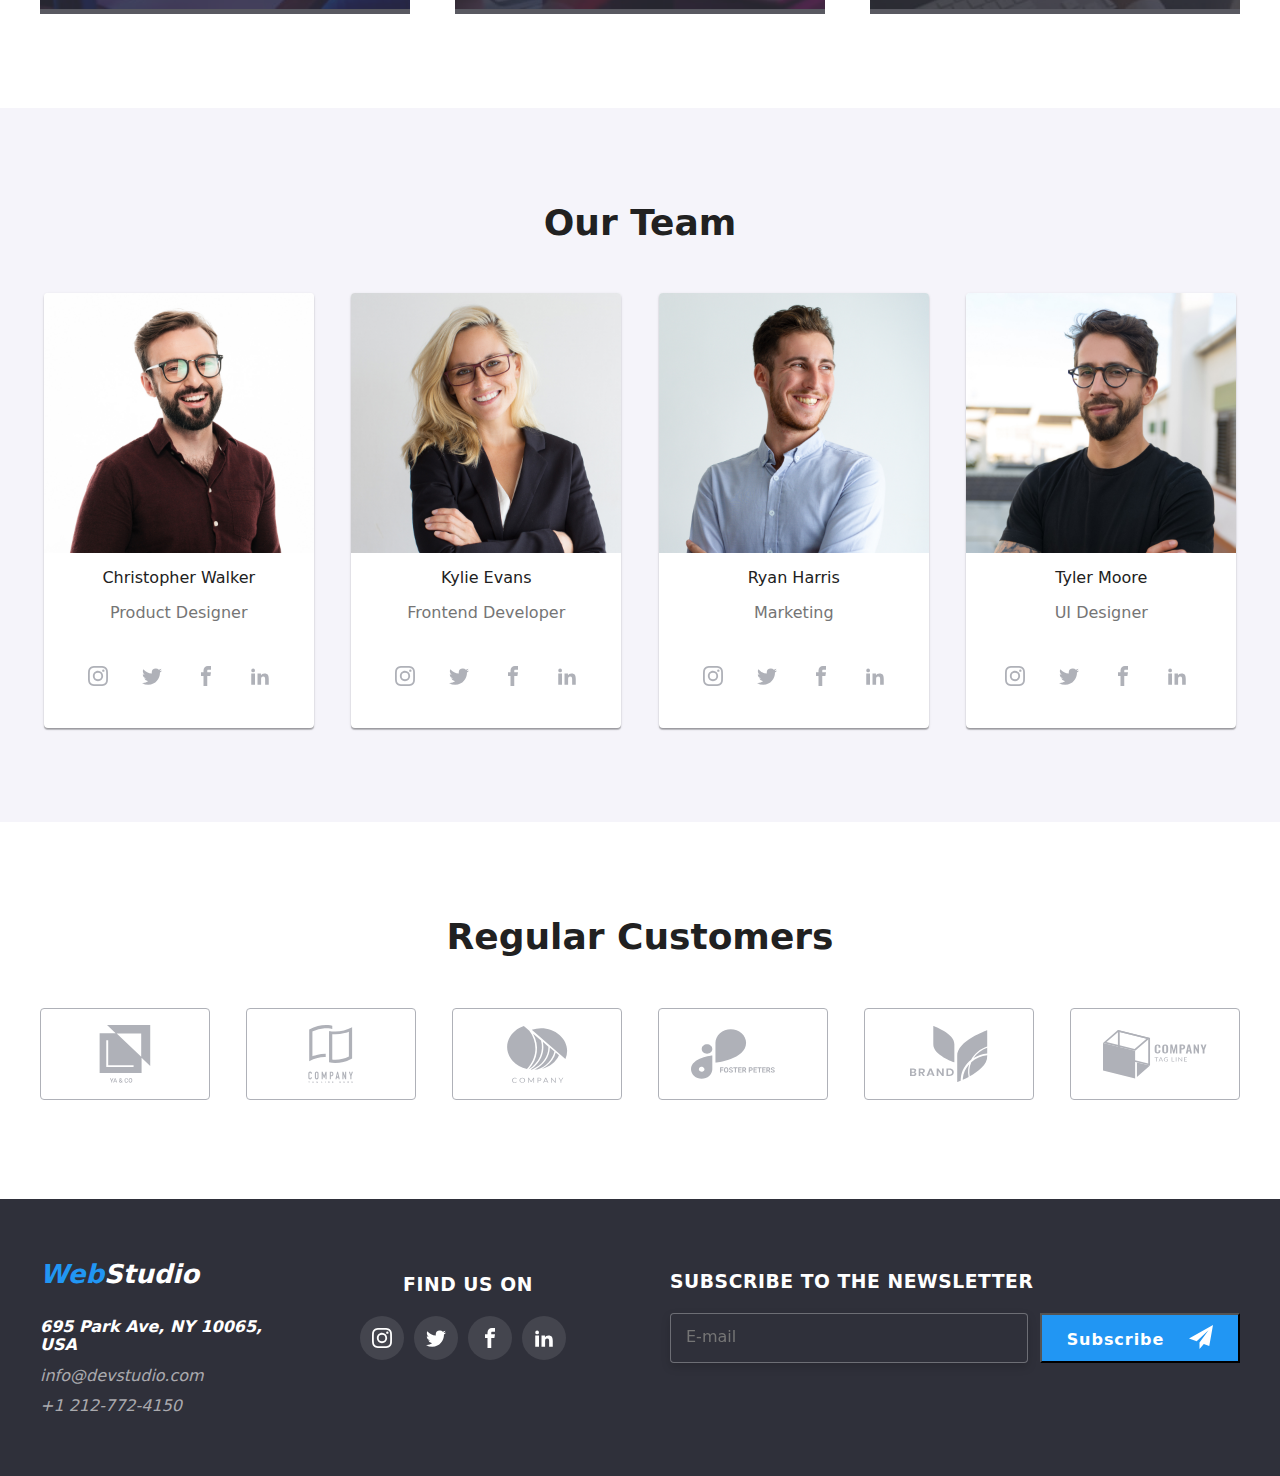
==== commit e121d830: "partial" ====
--- a/index.html
+++ b/index.html
@@ -53,10 +53,19 @@
           <label>Comments
             <textarea name="comments" placeholder="Enter the text"></textarea>
           </label>
-          <label class="checkbox">
-            I agree with the letter and accept the <a href="#"> Terms and Conditions</a> </label>
-          <laber> <button class="request-botton" type="submit">Send</button>
-          </laber>
+          <label>
+            <input type="checkbox" name="terms" />
+            I agree with the letter and accept the <a href="#"> Terms and
+              Conditions</a>
+            <span class="checkbox-replace">
+              <svg>
+                <use href="/images/icons.svg#icon-Checkbox">
+                </use>
+              </svg>
+            </span>
+          </label>
+          <button class="request-botton" type="submit">Send</button>
+
         </form>
 
 
--- a/css/styles.css
+++ b/css/styles.css
@@ -275,11 +275,21 @@
   height: 120px;
 }
 
-.checkbox {
-  display: flex;
-  flex-direction: row;
-  color: var(--text-color);
-  border: 16px solid var(--subtitle-color);
+.checkbox-replace {
+  display: inline-block;
+  width: 14px;
+  height: 14px;
+  border: 2px solid var(--subtitle-color);
+  border-radius: 2px;
+}
+
+.input[type="checkbox"] {
+  display: none;
+}
+
+.input[type="checkbox"]:checked + .checkbox-replace {
+  border: var(--brand-color);
+  background-color: var(--brand-color);
 }
 
 .request-botton {
@@ -298,6 +308,7 @@
   cursor: pointer;
   color: var(--white-background);
   padding: 10px 80px;
+  margin: 30px 164px 40px;
   border: 2px solid red;
 }
 
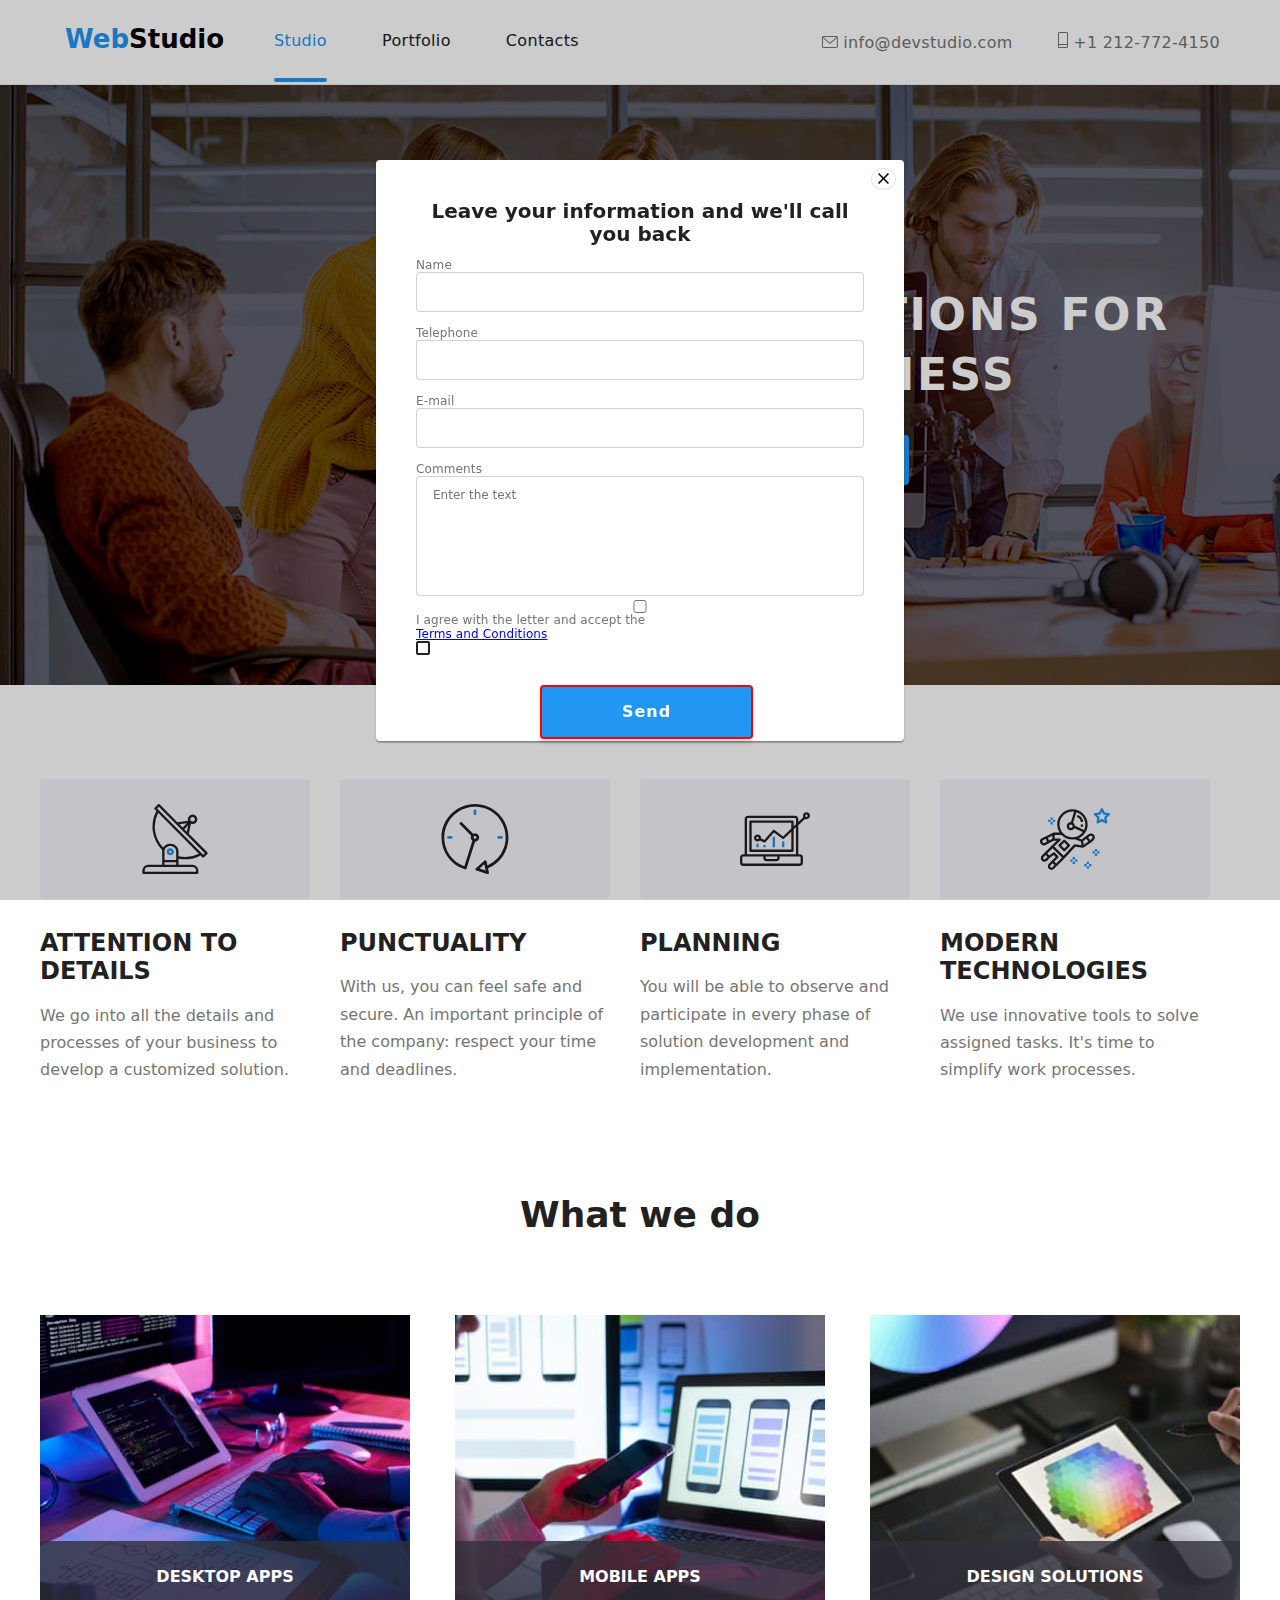
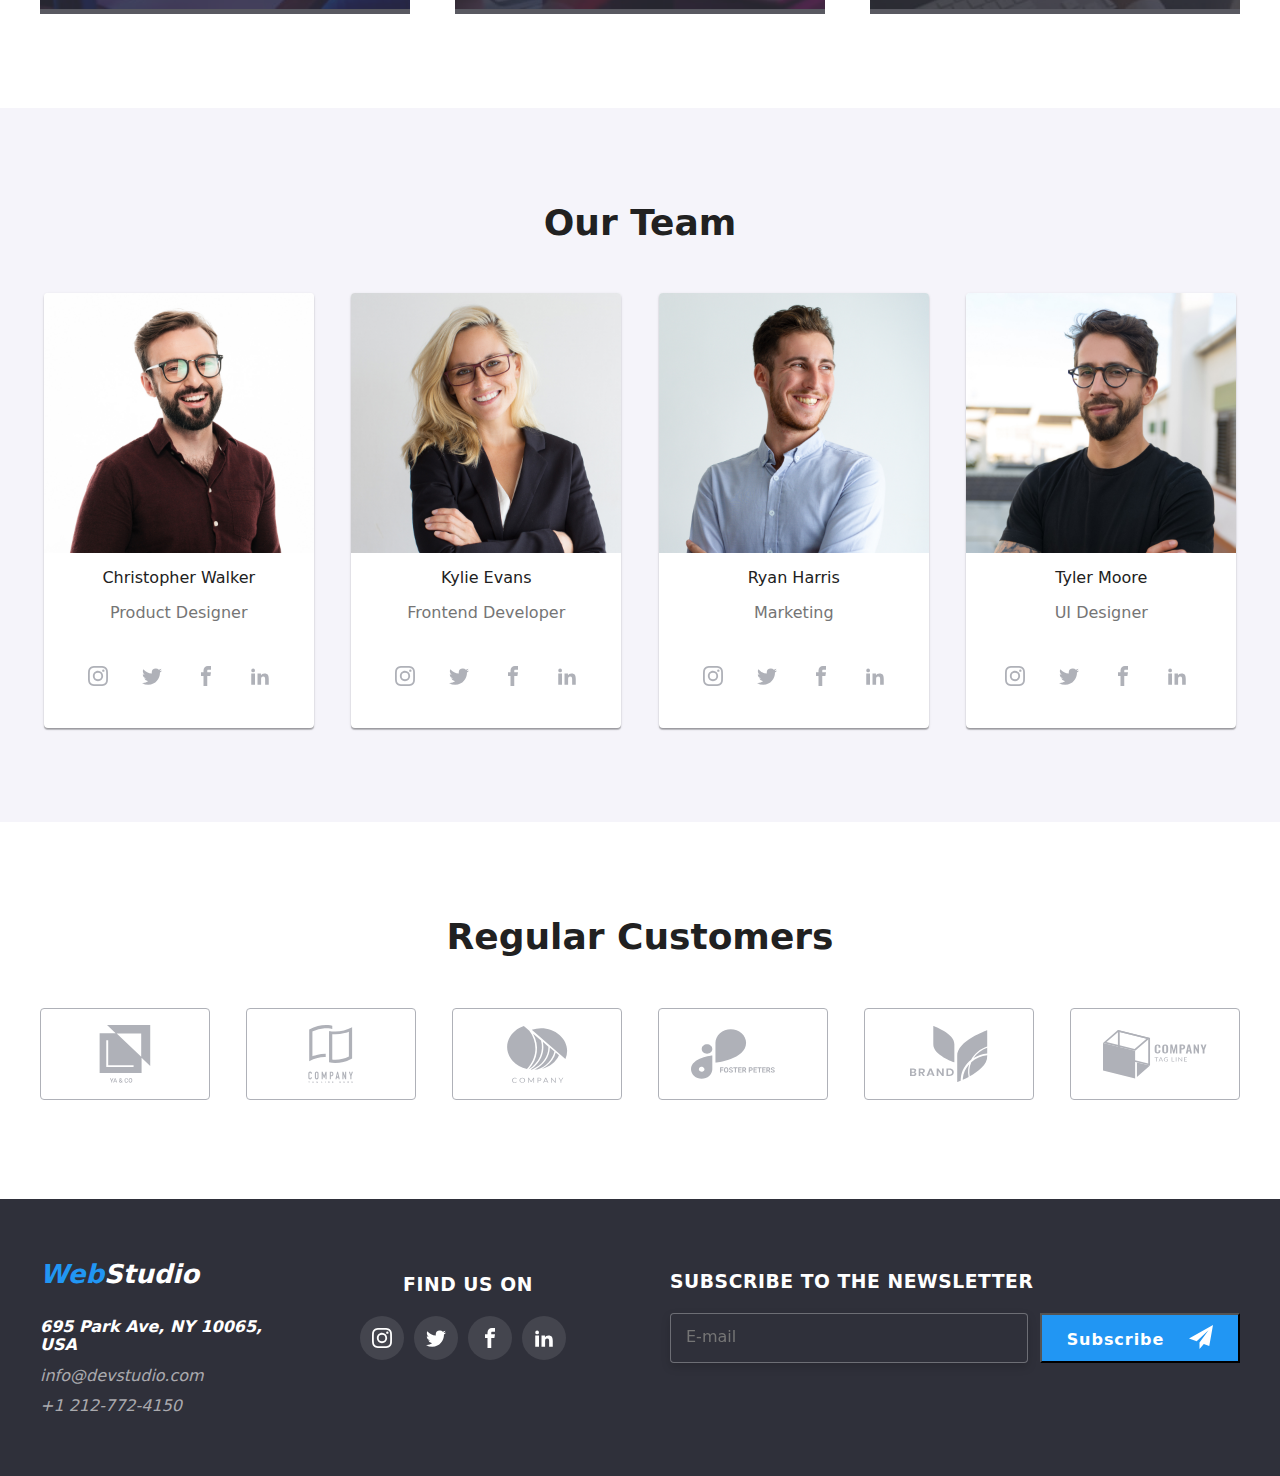
==== commit d643b2a4: "partial" ====
--- a/index.html
+++ b/index.html
@@ -26,29 +26,31 @@
 
       <div class="request-form">
         <h2 class="formular-title">Leave your information and we'll call you back</h2>
-        <form name="request_form" autocomplete="on" novalidate>
-          <label>Name
-            <sgv>
-              <use href="/images/icons.svg#icon-person-black"></use>
-            </sgv>
-            <input type="text" name="name" />
-
-          </label>
-          <label>Telephone
-            <sgv>
-              <use href="/images/icons.svg#icon-phone-black"></use>
-            </sgv>
-            <input type="tel" name="phone" />
-
-          </label>
-
-          <label>E-mail
-            <sgv>
-              <use href="/images/icons.svg#icon-email-black"></use>
-            </sgv>
-            <input type="email" name="email" />
-
-          </label>
+        <form name="request_form" autocomplete="off">
+          <div class="icon-styling">
+            <label>Name
+              <sgv class="form-icon-style">
+                <use href="/images/icons.svg#icon-person-black" width="16" height="16"></use>
+              </sgv>
+              <input type="text" name="name" class="input-styling" />
+            </label>
+          </div>
+          <div class="icon-styling">
+            <label>Telephone
+              <sgv class="form-icon-style">
+                <use href="/images/icons.svg#icon-phone-black"></use>
+              </sgv>
+              <input type="tel" name="phone" class="input-styling" />
+            </label>
+          </div>
+          <div class="icon-styling">
+            <label>E-mail
+              <sgv class="form-icon-style">
+                <use href="/images/icons.svg#icon-email-black"></use>
+              </sgv>
+              <input type="email" name="email" class="input-styling" />
+            </label>
+          </div>
 
           <label>Comments
             <textarea name="comments" placeholder="Enter the text"></textarea>
@@ -65,13 +67,13 @@
             </span>
           </label>
           <button class="request-botton" type="submit">Send</button>
-
         </form>
 
 
       </div>
-    </div>
-
+
+
+    </div>
   </div>
 
 
@@ -448,51 +450,53 @@
             </ul>
           </address>
         </div>
-        <div class="container footer-social">
-          <h3 class="footer-social-title">Find us on</h3>
-          <ul class="unstyled-list social-list">
-            <li>
-              <a href="#" target="_blank" class="footer-social-link">
-                <svg class="footer-social-icon">
-                  <use href="images/icons.svg#icon-instagram">
-                  </use>
-                </svg>
-              </a>
-            </li>
-            <li>
-              <a href="#" target="_blank" class="footer-social-link">
-                <svg class="footer-social-icon">
-                  <use href="images/icons.svg#icon-twitter"></use>
-                </svg>
-              </a>
-            </li>
-            <li>
-              <a href="#" target="_blank" class="footer-social-link">
-                <svg class="footer-social-icon">
-                  <use href="images/icons.svg#icon-facebook"></use>
-                </svg>
-              </a>
-            </li>
-            <li>
-              <a href="#" target="_blank" class="footer-social-link">
-                <svg class="footer-social-icon">
-                  <use href="images/icons.svg#icon-linkedin"></use>
-                </svg>
-              </a>
-            </li>
-            <li>
-          </ul>
-        </div>
-        <div class="container form-container">
-          <h3 class="footer-social-title">Subscribe to the newsletter</h3>
-          <form class="email-form">
-            <input class="email" type="email" name="email" placeholder="E-mail" />
-            <button class="form-button" type="submit">Subscribe
-              <svg width="24px" height="24px">
-                <use href="images/icons.svg#icon-send"></use>
-              </svg>
-            </button>
-          </form>
+        <div class="footer-styling">
+          <div class="container footer-social">
+            <h3 class="footer-social-title">Find us on</h3>
+            <ul class="unstyled-list social-list">
+              <li>
+                <a href="#" target="_blank" class="footer-social-link">
+                  <svg class="footer-social-icon">
+                    <use href="images/icons.svg#icon-instagram">
+                    </use>
+                  </svg>
+                </a>
+              </li>
+              <li>
+                <a href="#" target="_blank" class="footer-social-link">
+                  <svg class="footer-social-icon">
+                    <use href="images/icons.svg#icon-twitter"></use>
+                  </svg>
+                </a>
+              </li>
+              <li>
+                <a href="#" target="_blank" class="footer-social-link">
+                  <svg class="footer-social-icon">
+                    <use href="images/icons.svg#icon-facebook"></use>
+                  </svg>
+                </a>
+              </li>
+              <li>
+                <a href="#" target="_blank" class="footer-social-link">
+                  <svg class="footer-social-icon">
+                    <use href="images/icons.svg#icon-linkedin"></use>
+                  </svg>
+                </a>
+              </li>
+              <li>
+            </ul>
+          </div>
+          <div class="container form-container">
+            <h3 class="footer-social-title">Subscribe to the newsletter</h3>
+            <form class="email-form">
+              <input class="email" type="email" name="email" placeholder="E-mail" />
+              <button class="form-button" type="submit">Subscribe
+                <svg width="24px" height="24px">
+                  <use href="images/icons.svg#icon-send"></use>
+                </svg>
+              </button>
+            </form>
+          </div>
         </div>
       </section>
     </footer>
--- a/css/styles.css
+++ b/css/styles.css
@@ -238,7 +238,6 @@
 }
 
 .request-form label {
-  position: relative;
   display: flex;
   flex-direction: column;
   font-size: 12px;
@@ -248,7 +247,7 @@
   margin: 4px 40px;
 }
 
-.request-form label input {
+.input-styling {
   border: 1px solid rgba(33, 33, 33, 0.2);
   border-radius: 4px;
   margin-bottom: 10px;
@@ -256,13 +255,14 @@
   height: 40px;
 }
 
-.request-form label svg {
+.icon-styling {
+  position: relative;
+}
+
+.form-icon {
   position: absolute;
-  top: 50%;
-  left: 0;
-  fill: var(--text-color);
-  margin-top: -20px;
-  height: 30px;
+  width: 16px;
+  height: 16px;
 }
 
 .request-form label textarea {
@@ -675,6 +675,11 @@
 
 /* Footer Formular */
 
+.footer-styling {
+  display: flex;
+  justify-content: end;
+}
+
 .form-container {
   margin-top: 72px;
   margin-left: 94px;
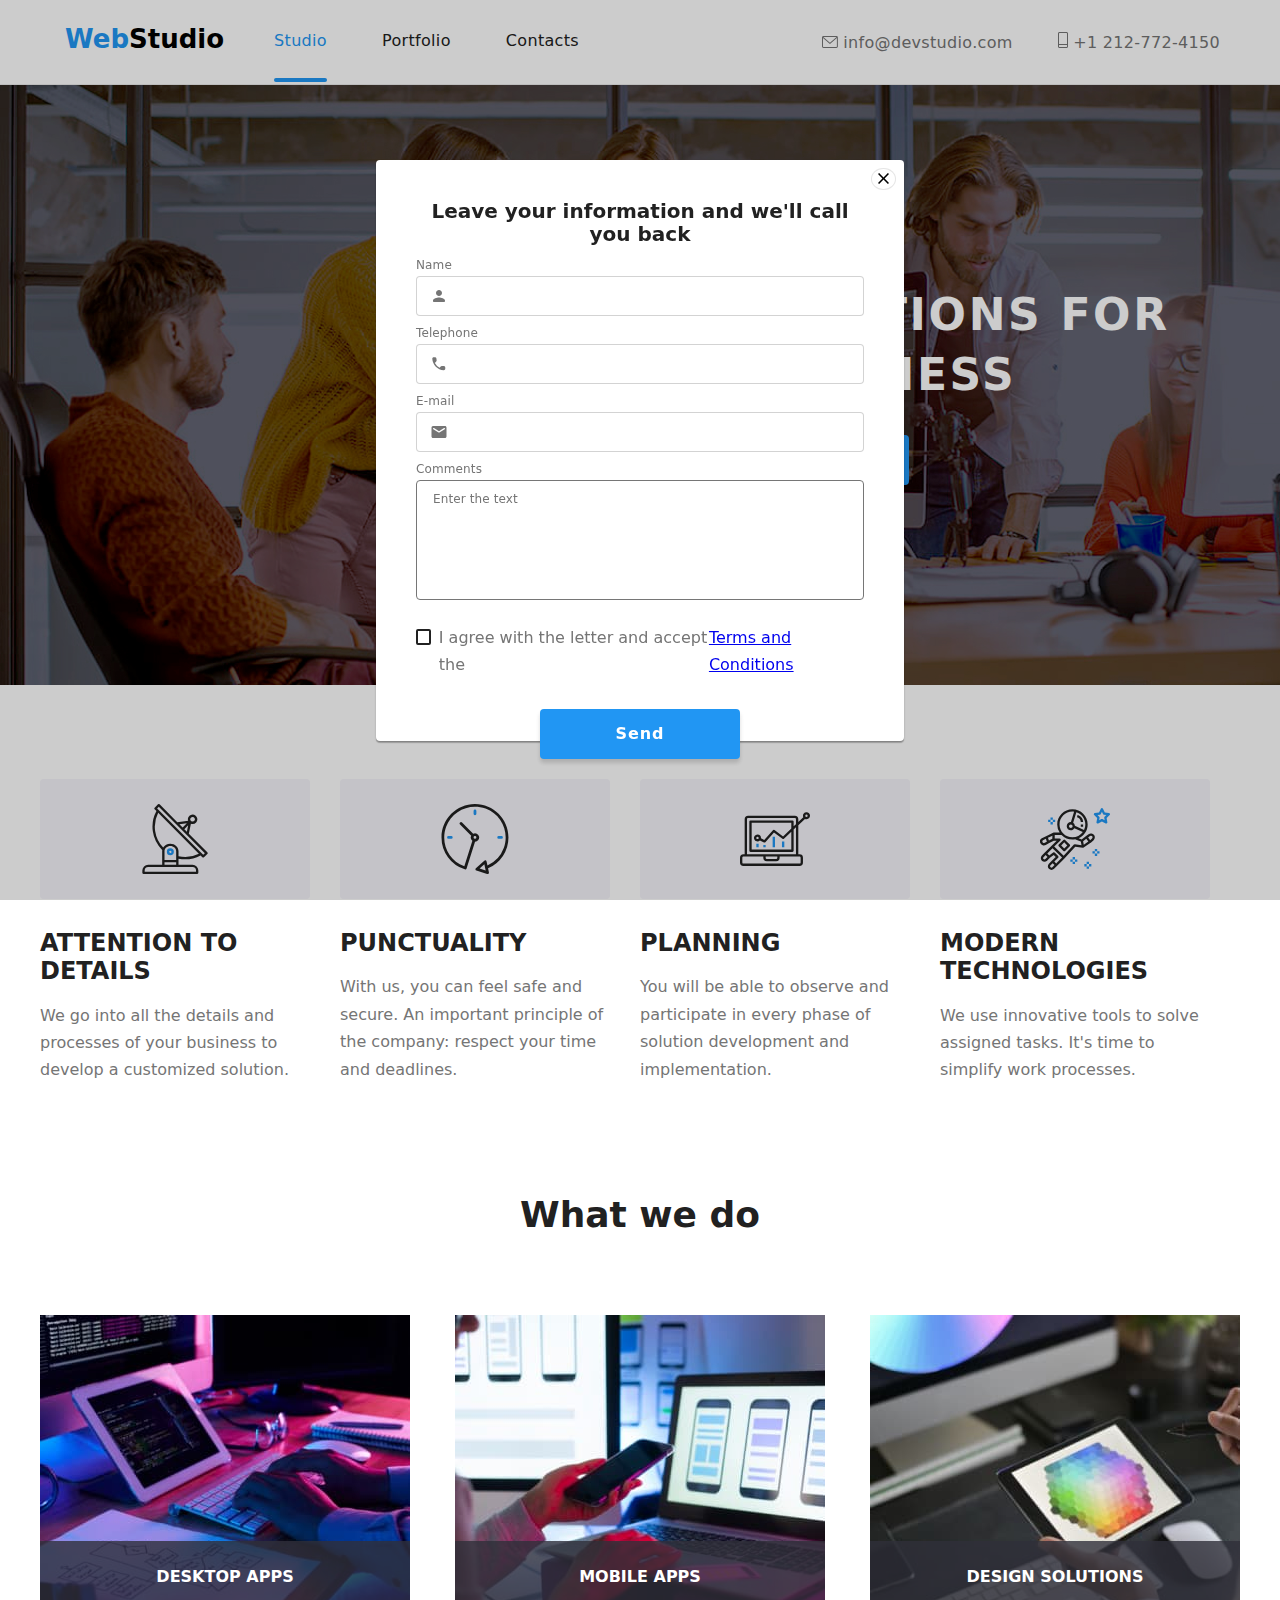
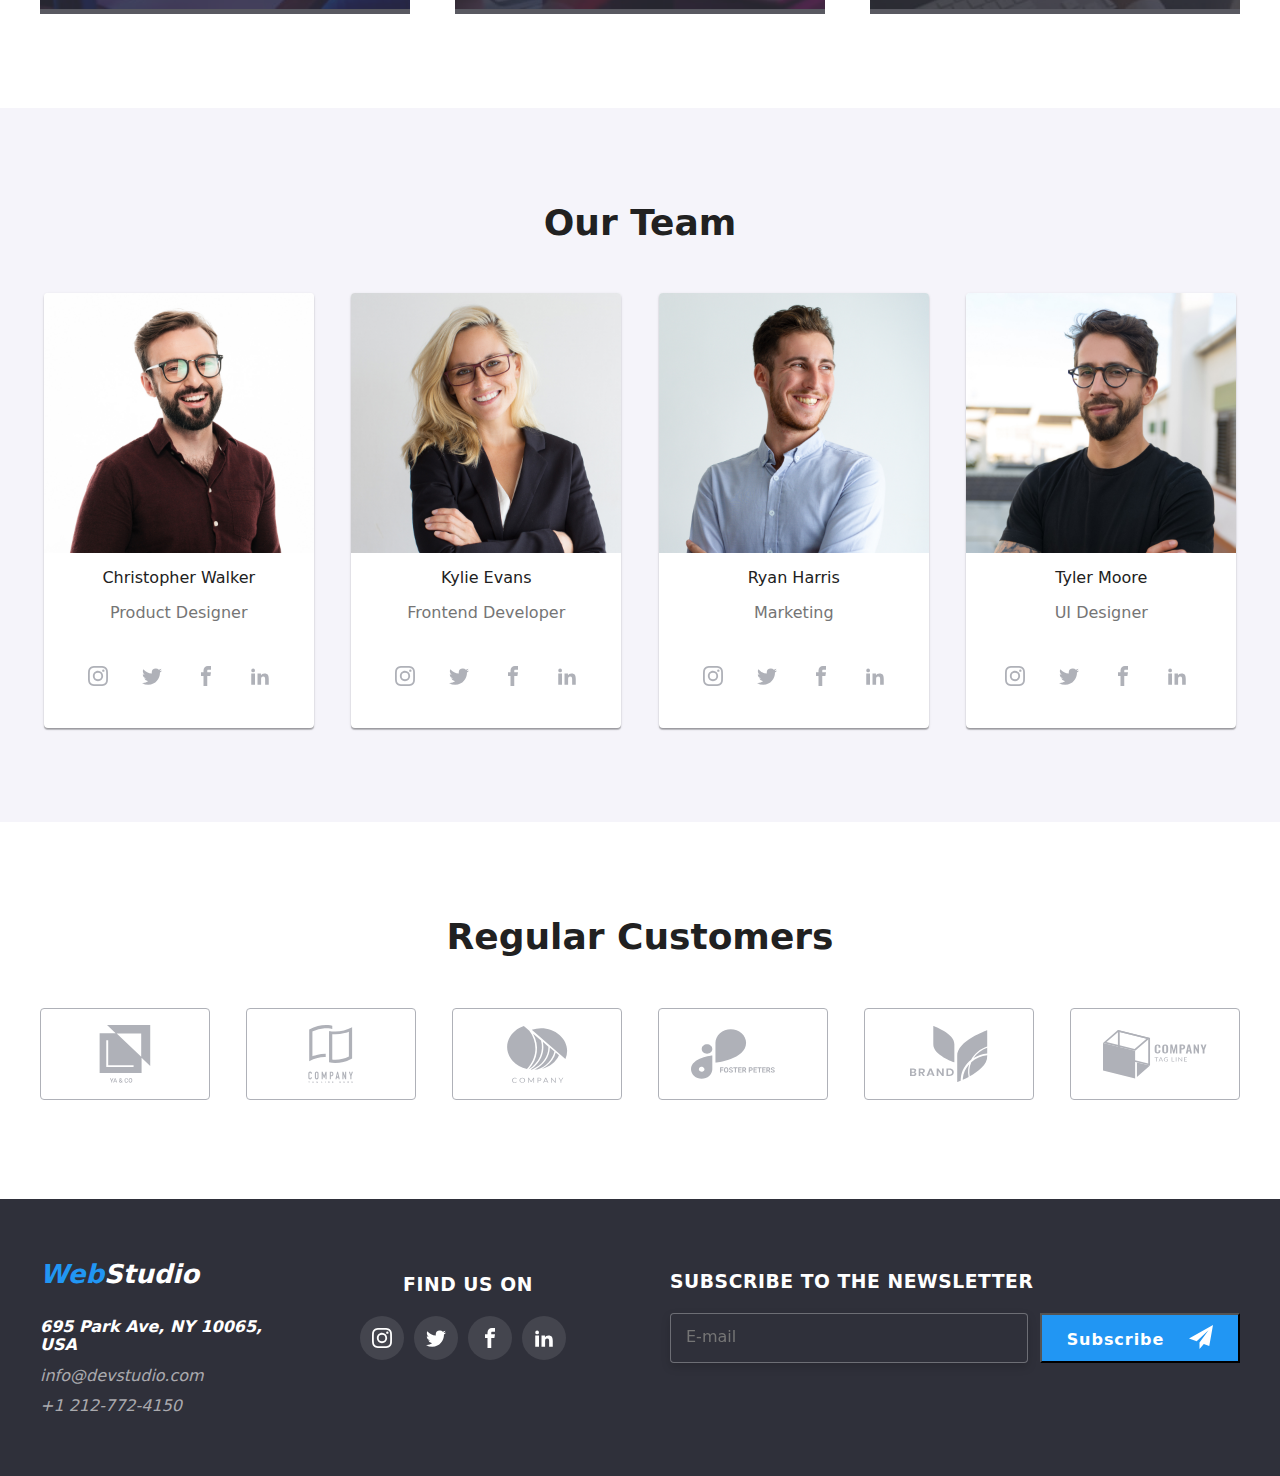
==== commit 647e76d8: "partial" ====
--- a/index.html
+++ b/index.html
@@ -25,54 +25,51 @@
 
 
       <div class="request-form">
+        <form name="request_form" autocomplete="off" class="request-form"></form>
         <h2 class="formular-title">Leave your information and we'll call you back</h2>
-        <form name="request_form" autocomplete="off">
-          <div class="icon-styling">
-            <label>Name
-              <sgv class="form-icon-style">
-                <use href="/images/icons.svg#icon-person-black" width="16" height="16"></use>
-              </sgv>
-              <input type="text" name="name" class="input-styling" />
-            </label>
-          </div>
-          <div class="icon-styling">
-            <label>Telephone
-              <sgv class="form-icon-style">
-                <use href="/images/icons.svg#icon-phone-black"></use>
-              </sgv>
-              <input type="tel" name="phone" class="input-styling" />
-            </label>
-          </div>
-          <div class="icon-styling">
-            <label>E-mail
-              <sgv class="form-icon-style">
-                <use href="/images/icons.svg#icon-email-black"></use>
-              </sgv>
-              <input type="email" name="email" class="input-styling" />
-            </label>
-          </div>
-
-          <label>Comments
-            <textarea name="comments" placeholder="Enter the text"></textarea>
+        <div class="icon-styling">
+          <label class="request-label">Name
+            <svg class="form-icon-style" width="18" height="18">
+              <use href="images/icons.svg#icon-person-black"></use>
+            </svg>
+            <input type="text" name="name" class="input-styling" />
           </label>
-          <label>
-            <input type="checkbox" name="terms" />
-            I agree with the letter and accept the <a href="#"> Terms and
-              Conditions</a>
-            <span class="checkbox-replace">
-              <svg>
-                <use href="/images/icons.svg#icon-Checkbox">
-                </use>
-              </svg>
-            </span>
+        </div>
+        <div class="icon-styling">
+          <label class="request-label">Telephone
+            <svg class="form-icon-style" width="18" height="18">
+              <use href="images/icons.svg#icon-phone-black"></use>
+            </svg>
+            <input type="tel" name="phone" class="input-styling" />
           </label>
+        </div>
+        <div class="icon-styling">
+          <label class="request-label">E-mail
+            <svg class="form-icon-style" width="18" height="18">
+              <use href="images/icons.svg#icon-email-black"></use>
+            </svg>
+            <input type="email" name="email" class="input-styling" />
+          </label>
+        </div>
+
+        <label class="request-label">Comments</label>
+        <textarea name="comments" placeholder="Enter the text" class="textarea-style"></textarea>
+
+        <label class="checkbox-styling">
+          <input type="checkbox" name="terms" />
+          <span class="checkbox-replace"></span>
+          <svg class="checked-icon">
+            <use href="images/icons.svg#icon-Check">
+            </use>
+          </svg>
+          I agree with the letter and accept the <a href="#"> Terms and Conditions</a>
+        </label>
+        <div class="align-button">
           <button class="request-botton" type="submit">Send</button>
+        </div>
         </form>
 
-
       </div>
-
-
     </div>
   </div>
 
--- a/css/styles.css
+++ b/css/styles.css
@@ -188,11 +188,16 @@
   border-radius: 50%;
   background-color: var(--white-background);
   cursor: pointer;
-  text-align: center;
+  align-items: center;
+  justify-content: center;
   -webkit-appearance: none;
   -moz-appearance: none;
   top: 8px;
   right: 8px;
+}
+
+.close-modal:hover {
+  fill: var(--brand-color);
 }
 
 .modal {
@@ -227,89 +232,148 @@
 
 */
 
+.request-form {
+  display: block;
+  margin: 40px;
+}
+
 .formular-title {
   font-weight: 700;
   font-size: 20px;
   line-height: 1.15;
   text-align: center;
   color: var(--subtitle-color);
-  margin: 40px;
+  margin-top: 0;
   margin-bottom: 12px;
 }
 
-.request-form label {
+.request-label {
+  position: relative;
   display: flex;
   flex-direction: column;
   font-size: 12px;
   line-height: 1.17;
   letter-spacing: 0.01em;
   color: var(--text-color);
-  margin: 4px 40px;
+  margin-bottom: 10px;
 }
 
 .input-styling {
   border: 1px solid rgba(33, 33, 33, 0.2);
   border-radius: 4px;
-  margin-bottom: 10px;
+  margin-top: 4px;
+  padding-left: 42px;
   width: 448px;
   height: 40px;
 }
 
+.input-styling:hover,
+.input-styling:focus {
+  outline: 1px solid var(--brand-color);
+  border-radius: 4px;
+  cursor: pointer;
+}
+
 .icon-styling {
-  position: relative;
-}
-
-.form-icon {
+  display: flex;
+}
+
+.form-icon-style {
   position: absolute;
-  width: 16px;
-  height: 16px;
-}
-
-.request-form label textarea {
+  display: inline-block;
+  fill: currentColor;
+  top: 50%;
+  left: 0;
+  margin: 0 14px;
+}
+
+.textarea-style {
   resize: none;
   color: rgba(117, 117, 117, 0.5);
-  border: 1px solid rgba(33, 33, 33, 0.2);
-  border-radius: 4px;
+  font-size: 12px;
+  letter-spacing: 0.01em;
+  border-radius: 4px;
+  margin-top: -6px;
   padding: 12px 16px;
   width: 448px;
   height: 120px;
 }
 
+.textarea-style:focus {
+  outline: 1px solid var(--brand-color);
+  border-radius: 4px;
+}
+
+*,
+::before,
+::after {
+  box-sizing: border-box;
+}
+
+.checkbox-styling {
+  display: inline-flex;
+  align-self: center;
+  line-height: 1.71;
+  color: var(--text-color);
+  margin-top: 20px;
+  margin-bottom: 30px;
+}
+
 .checkbox-replace {
-  display: inline-block;
-  width: 14px;
-  height: 14px;
+  position: relative;
+  width: 16px;
+  height: 16px;
+  margin-top: 5px;
+  margin-right: 8px;
   border: 2px solid var(--subtitle-color);
   border-radius: 2px;
 }
 
-.input[type="checkbox"] {
-  display: none;
-}
-
-.input[type="checkbox"]:checked + .checkbox-replace {
+input[type="checkbox"]:checked + .checkbox-replace {
   border: var(--brand-color);
   background-color: var(--brand-color);
 }
 
+input[type="checkbox"] {
+  display: none;
+}
+
+.checked-icon {
+  position: absolute;
+  display: inline-flex;
+  fill: var(--white-background);
+  align-self: center;
+  margin: 3px;
+  width: 11px;
+  height: 8px;
+}
+
+.align-button {
+  display: flex;
+  justify-content: center;
+}
+
 .request-botton {
-  display: flex;
+  display: block;
   justify-content: center;
   align-items: center;
-  align-self: center;
   font-weight: 700;
   font-size: 16px;
   line-height: 1.88;
   letter-spacing: 0.06em;
+  width: 200px;
+  height: 50px;
   background: var(--brand-color);
   box-shadow: 0px 4px 4px rgba(0, 0, 0, 0.15);
   border-radius: 4px;
   border: none;
   cursor: pointer;
   color: var(--white-background);
-  padding: 10px 80px;
-  margin: 30px 164px 40px;
-  border: 2px solid red;
+  margin-bottom: 40px;
+}
+
+.request-botton:hover {
+  background: #188ce8;
 }
 
 /* page section styling */
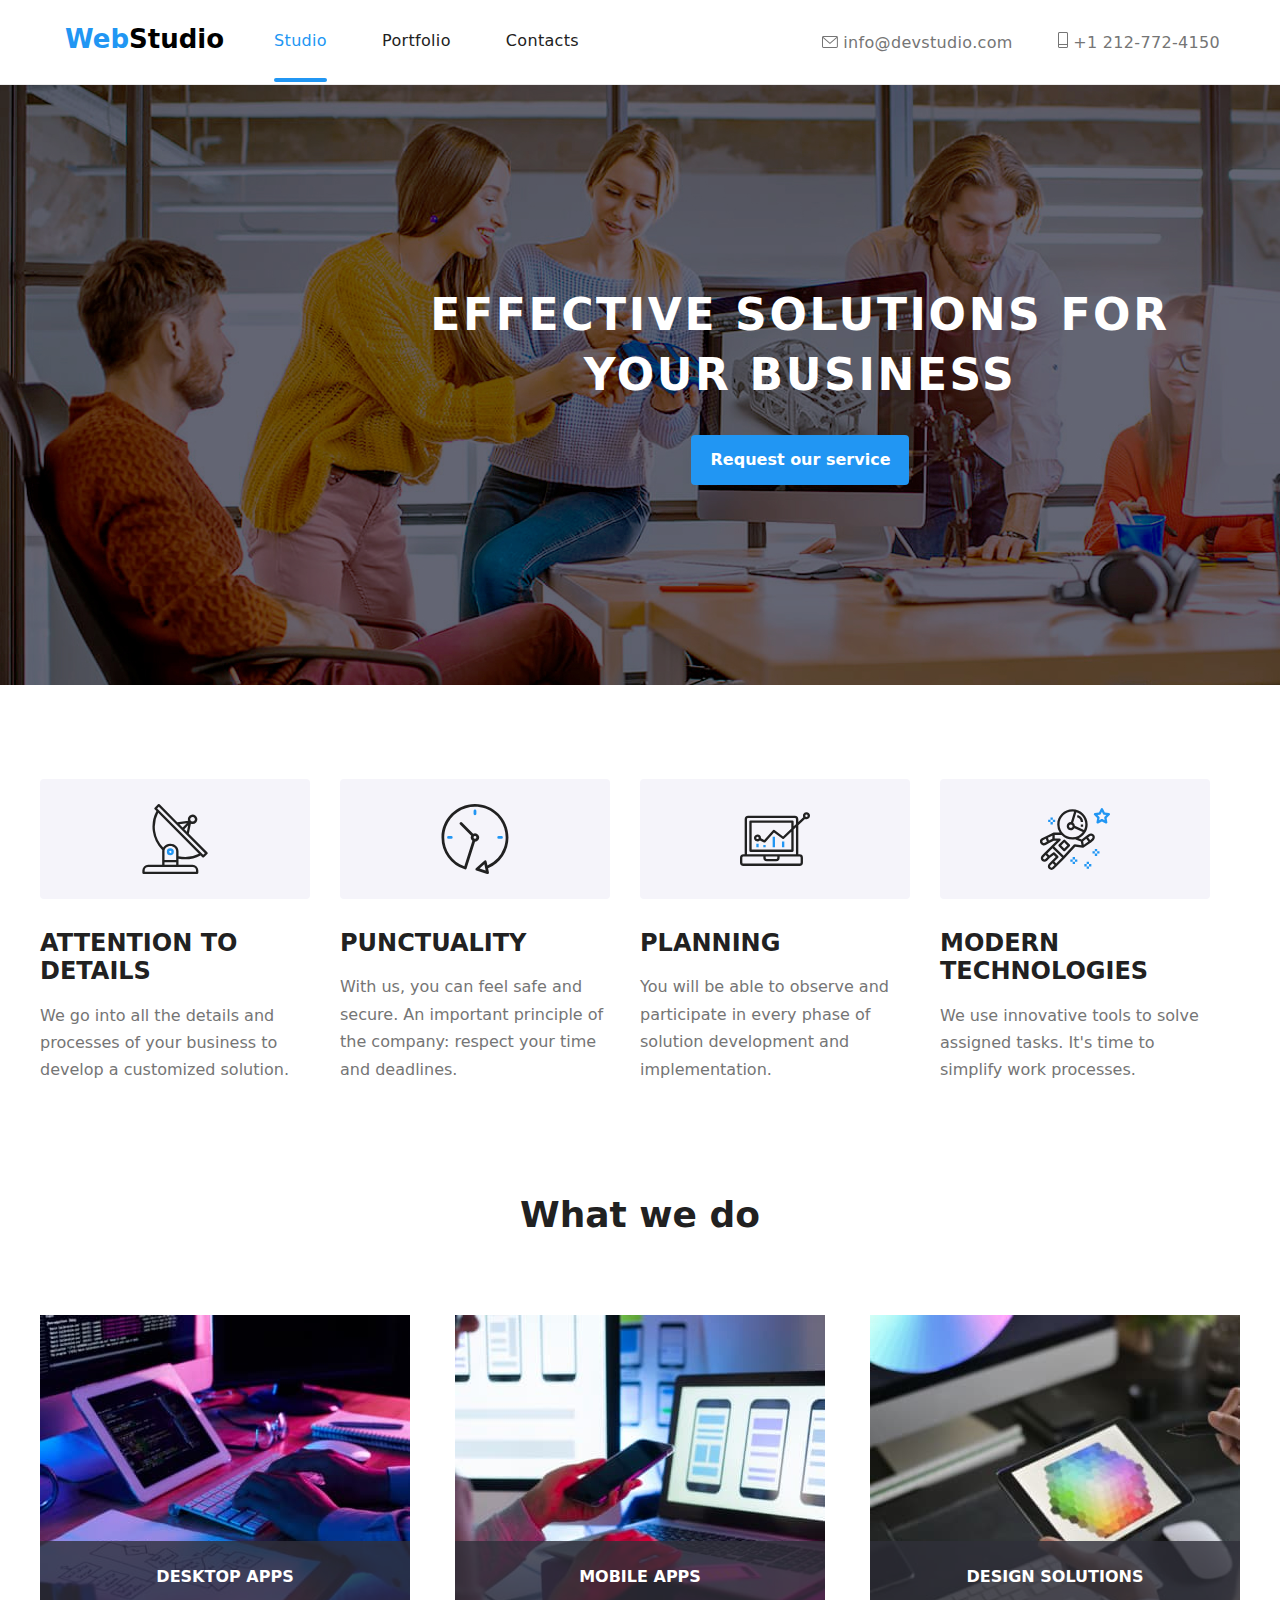
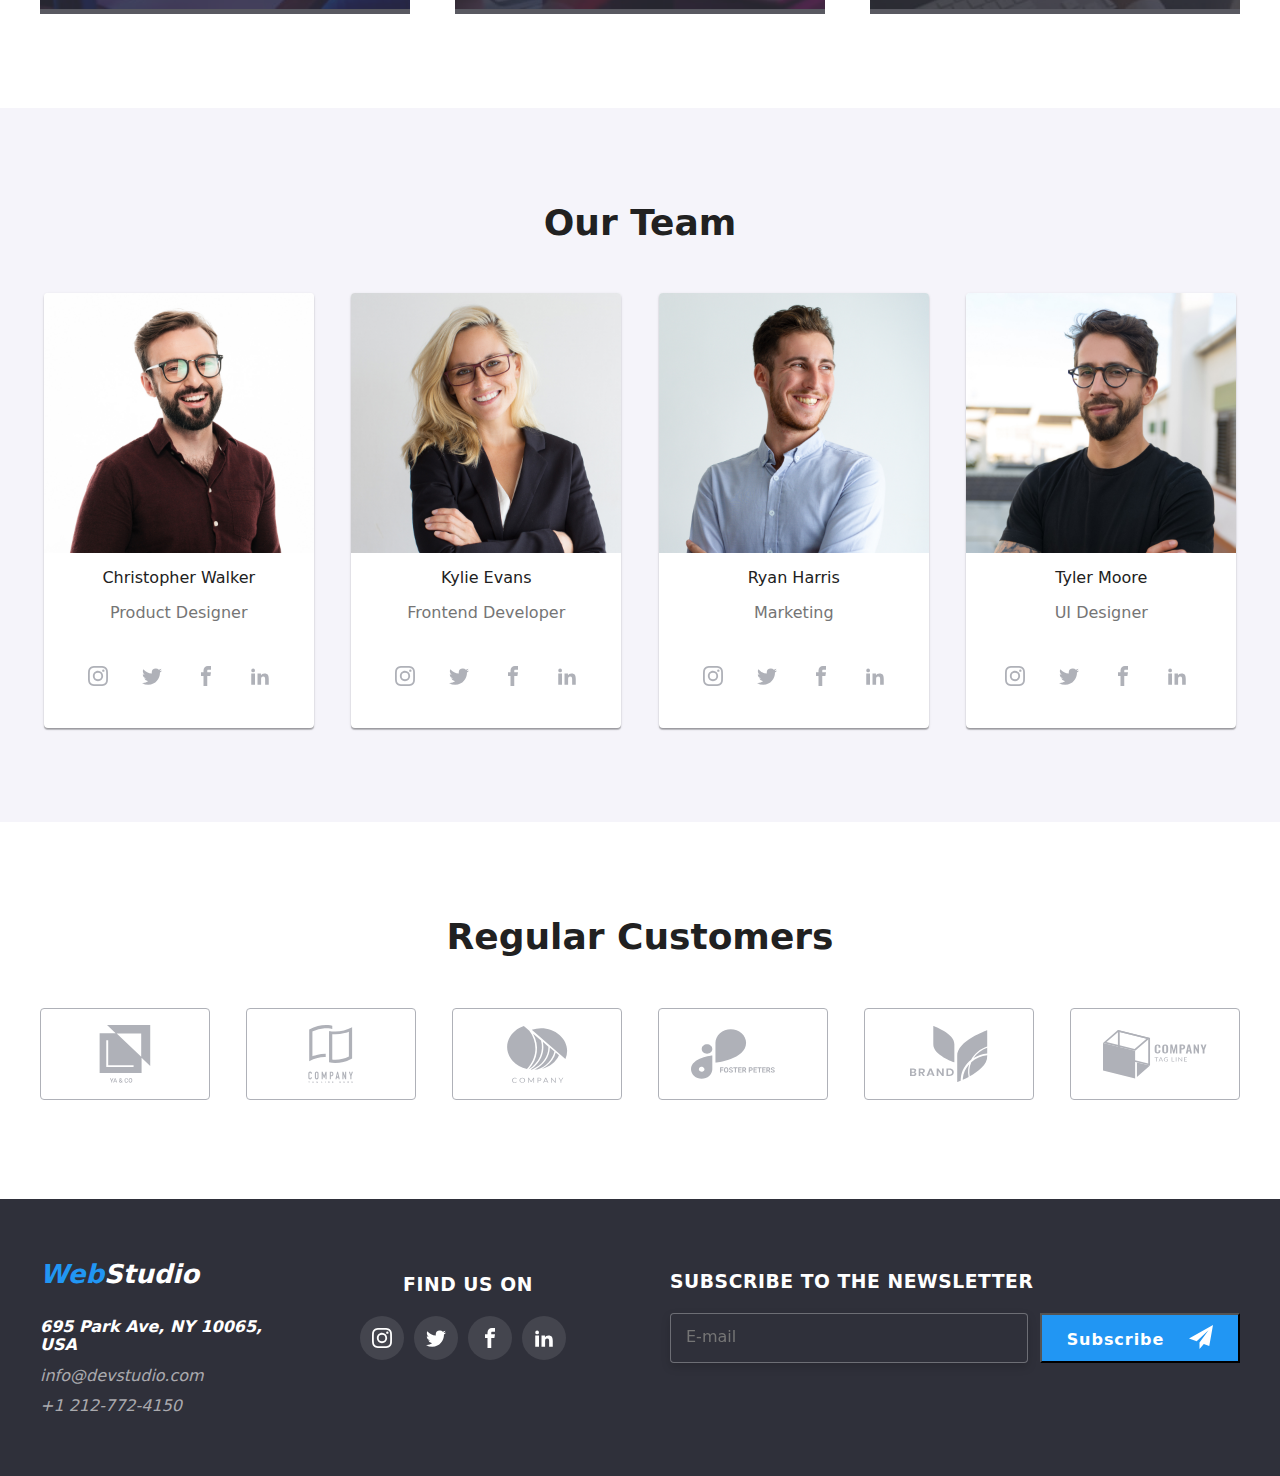
==== commit a69d9bf1: "Tema 6 - final" ====
--- a/index.html
+++ b/index.html
@@ -29,26 +29,29 @@
         <h2 class="formular-title">Leave your information and we'll call you back</h2>
         <div class="icon-styling">
           <label class="request-label">Name
+            <input type="text" name="name" class="input-styling" />
             <svg class="form-icon-style" width="18" height="18">
               <use href="images/icons.svg#icon-person-black"></use>
             </svg>
-            <input type="text" name="name" class="input-styling" />
+
           </label>
         </div>
         <div class="icon-styling">
           <label class="request-label">Telephone
+            <input type="tel" name="phone" class="input-styling" />
             <svg class="form-icon-style" width="18" height="18">
               <use href="images/icons.svg#icon-phone-black"></use>
             </svg>
-            <input type="tel" name="phone" class="input-styling" />
+
           </label>
         </div>
         <div class="icon-styling">
           <label class="request-label">E-mail
+            <input type="email" name="email" class="input-styling" />
             <svg class="form-icon-style" width="18" height="18">
               <use href="images/icons.svg#icon-email-black"></use>
             </svg>
-            <input type="email" name="email" class="input-styling" />
+
           </label>
         </div>
 
--- a/css/styles.css
+++ b/css/styles.css
@@ -198,6 +198,8 @@
 
 .close-modal:hover {
   fill: var(--brand-color);
+  cubic-bezier: (0.4, 0, 0.2, 1);
+  transition: transform 250ms ease;
 }
 
 .modal {
@@ -222,15 +224,12 @@
   border-radius: 4px;
 }
 
-/*
 .is-hidden {
   visibility: hidden;
   opacity: 0;
   pointer-events: none;
   transform: scale(0.1);
 }
-
-*/
 
 .request-form {
   display: block;
@@ -265,17 +264,6 @@
   padding-left: 42px;
   width: 448px;
   height: 40px;
-}
-
-.input-styling:hover,
-.input-styling:focus {
-  outline: 1px solid var(--brand-color);
-  border-radius: 4px;
-  cursor: pointer;
-}
-
-.icon-styling {
-  display: flex;
 }
 
 .form-icon-style {
@@ -287,6 +275,26 @@
   margin: 0 14px;
 }
 
+.input-styling:hover,
+.input-styling:focus {
+  outline: 1px solid var(--brand-color);
+  border-radius: 4px;
+  cursor: pointer;
+  cubic-bezier: (0.4, 0, 0.2, 1);
+  transition: transform 250ms ease;
+}
+
+.input-styling:hover + .form-icon-style,
+.input-styling:focus + .form-icon-style {
+  fill: var(--brand-color);
+  cubic-bezier: (0.4, 0, 0.2, 1);
+  transition: transform 250ms ease;
+}
+
+.icon-styling {
+  display: flex;
+}
+
 .textarea-style {
   resize: none;
   color: rgba(117, 117, 117, 0.5);
@@ -302,6 +310,8 @@
 .textarea-style:focus {
   outline: 1px solid var(--brand-color);
   border-radius: 4px;
+  cubic-bezier: (0.4, 0, 0.2, 1);
+  transition: transform 250ms ease;
 }
 
 *,
@@ -374,6 +384,8 @@
 
 .request-botton:hover {
   background: #188ce8;
+  cubic-bezier: (0.4, 0, 0.2, 1);
+  transition: transform 250ms ease;
 }
 
 /* page section styling */
